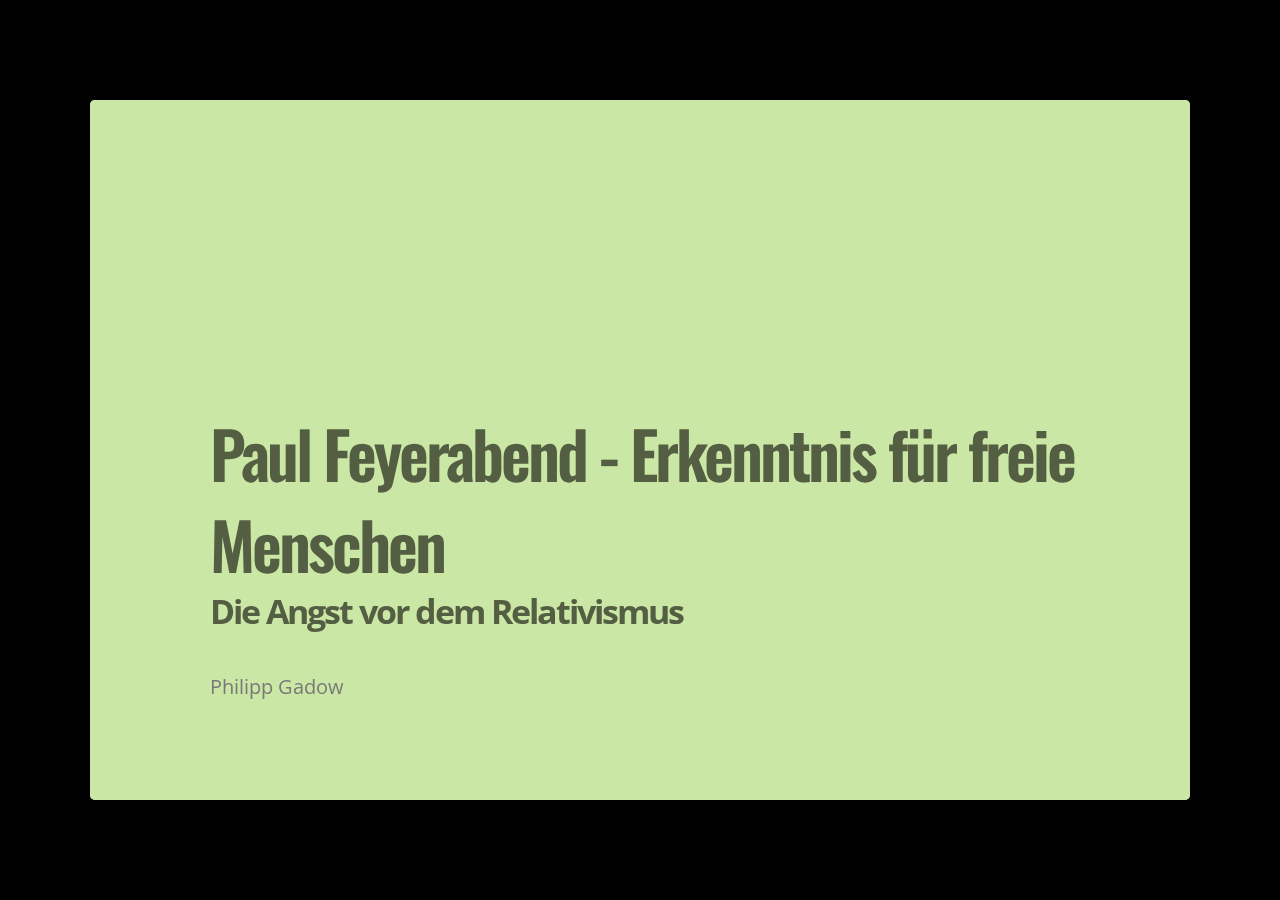
==== index.html @ 7564ed0b "publishing deck" ====
<!DOCTYPE html>
<html>
<head>
  <title>Paul Feyerabend - Erkenntnis für freie Menschen</title>
  <meta charset="utf-8">
  <meta name="description" content="Paul Feyerabend - Erkenntnis für freie Menschen">
  <meta name="author" content="Philipp Gadow">
  <meta name="generator" content="slidify" />
  <meta name="apple-mobile-web-app-capable" content="yes">
  <meta http-equiv="X-UA-Compatible" content="chrome=1">
  <link rel="stylesheet" href="libraries/frameworks/io2012/css/default.css" media="all" >
  <link rel="stylesheet" href="libraries/frameworks/io2012/css/phone.css" 
    media="only screen and (max-device-width: 480px)" >
  <link rel="stylesheet" href="libraries/frameworks/io2012/css/slidify.css" >
  <link rel="stylesheet" href="libraries/highlighters/highlight.js/css/tomorrow.css" />
  <base target="_blank"> <!-- This amazingness opens all links in a new tab. -->  <link rel=stylesheet href="./assets/css/ribbons.css"></link>

  
  <!-- Grab CDN jQuery, fall back to local if offline -->
  <script src="http://ajax.aspnetcdn.com/ajax/jQuery/jquery-1.7.min.js"></script>
  <script>window.jQuery || document.write('<script src="libraries/widgets/quiz/js/jquery.js"><\/script>')</script> 
  <script data-main="libraries/frameworks/io2012/js/slides" 
    src="libraries/frameworks/io2012/js/require-1.0.8.min.js">
  </script>
  
  

</head>
<body style="opacity: 0">
  <slides class="layout-widescreen">
    
    <!-- LOGO SLIDE -->
        <slide class="title-slide segue nobackground">
  <hgroup class="auto-fadein">
    <h1>Paul Feyerabend - Erkenntnis für freie Menschen</h1>
    <h2>Die Angst vor dem Relativismus</h2>
    <p>Philipp Gadow<br/></p>
  </hgroup>
  <article></article>  
</slide>
    

    <!-- SLIDES -->
    <slide class="" id="slide-1" style="background:;">
  <hgroup>
    <h2>Read-And-Delete</h2>
  </hgroup>
  <article data-timings="">
    <ol>
<li>Edit YAML front matter</li>
<li>Write using R Markdown</li>
<li>Use an empty line followed by three dashes to separate slides!</li>
</ol>

  </article>
  <!-- Presenter Notes -->
</slide>

<slide class="class" id="id" style="background:;">
  <hgroup>
    <h2>Slide 2</h2>
  </hgroup>
  <article data-timings="">
    
  </article>
  <!-- Presenter Notes -->
</slide>

    <slide class="backdrop"></slide>
  </slides>
  <div class="pagination pagination-small" id='io2012-ptoc' style="display:none;">
    <ul>
      <li>
      <a href="#" target="_self" rel='tooltip' 
        data-slide=1 title='Read-And-Delete'>
         1
      </a>
    </li>
    <li>
      <a href="#" target="_self" rel='tooltip' 
        data-slide=2 title='Slide 2'>
         2
      </a>
    </li>
  </ul>
  </div>  <!--[if IE]>
    <script 
      src="http://ajax.googleapis.com/ajax/libs/chrome-frame/1/CFInstall.min.js">  
    </script>
    <script>CFInstall.check({mode: 'overlay'});</script>
  <![endif]-->
</body>
  <!-- Load Javascripts for Widgets -->
  
  <!-- LOAD HIGHLIGHTER JS FILES -->
  <script src="libraries/highlighters/highlight.js/highlight.pack.js"></script>
  <script>hljs.initHighlightingOnLoad();</script>
  <!-- DONE LOADING HIGHLIGHTER JS FILES -->
   
  </html>
---- libraries/frameworks/io2012/css/default.css ----
@charset "UTF-8";

/* line 17, ../../../../../../Library/Ruby/Gems/1.8/gems/compass-0.12.1/frameworks/compass/stylesheets/compass/reset/_utilities.scss */
html, body, div, span, applet, object, iframe,
h1, h2, h3, h4, h5, h6, p, blockquote, pre,
a, abbr, acronym, address, big, cite, code,
del, dfn, em, img, ins, kbd, q, s, samp,
small, strike, strong, sub, sup, tt, var,
b, u, i, center,
dl, dt, dd, ol, ul, li,
fieldset, form, label, legend,
table, caption, tbody, tfoot, thead, tr, th, td,
article, aside, canvas, details, embed,
figure, figcaption, footer, header, hgroup,
menu, nav, output, ruby, section, summary,
time, mark, audio, video {
  margin: 0;
  padding: 0;
  border: 0;
  font-size: 100%;
  font: inherit;
  vertical-align: baseline;
}

/* line 20, ../../../../../../Library/Ruby/Gems/1.8/gems/compass-0.12.1/frameworks/compass/stylesheets/compass/reset/_utilities.scss */
body {
  line-height: 1;
}

/* line 22, ../../../../../../Library/Ruby/Gems/1.8/gems/compass-0.12.1/frameworks/compass/stylesheets/compass/reset/_utilities.scss */

ol, ul {
  list-style: none;
}


/* line 24, ../../../../../../Library/Ruby/Gems/1.8/gems/compass-0.12.1/frameworks/compass/stylesheets/compass/reset/_utilities.scss */
table {
  border-collapse: collapse;
  border-spacing: 0;
}

/* line 26, ../../../../../../Library/Ruby/Gems/1.8/gems/compass-0.12.1/frameworks/compass/stylesheets/compass/reset/_utilities.scss */
caption, th, td {
  text-align: left;
  font-weight: normal;
  vertical-align: middle;
}

/* line 28, ../../../../../../Library/Ruby/Gems/1.8/gems/compass-0.12.1/frameworks/compass/stylesheets/compass/reset/_utilities.scss */
q, blockquote {
  quotes: none;
}
/* line 101, ../../../../../../Library/Ruby/Gems/1.8/gems/compass-0.12.1/frameworks/compass/stylesheets/compass/reset/_utilities.scss */
q:before, q:after, blockquote:before, blockquote:after {
  content: "";
  content: none;
}

/* line 30, ../../../../../../Library/Ruby/Gems/1.8/gems/compass-0.12.1/frameworks/compass/stylesheets/compass/reset/_utilities.scss */
a img {
  border: none;
}

/* line 114, ../../../../../../Library/Ruby/Gems/1.8/gems/compass-0.12.1/frameworks/compass/stylesheets/compass/reset/_utilities.scss */
article, aside, details, figcaption, figure, footer, header, hgroup, menu, nav, section, summary {
  display: block;
}

/**
 * Base SlideDeck Styles
 */
/* line 48, ../scss/_base.scss */
html {
  height: 100%;
  overflow: hidden;
}

/* line 53, ../scss/_base.scss */
body {
  margin: 0;
  padding: 0;
  opacity: 0;
  height: 100%;
  min-height: 740px;
  width: 100%;
  overflow: hidden;
  color: #fff;
  -webkit-font-smoothing: antialiased;
  -moz-font-smoothing: antialiased;
  -ms-font-smoothing: antialiased;
  -o-font-smoothing: antialiased;
  -webkit-transition: opacity 800ms ease-in 100ms;
  -moz-transition: opacity 800ms ease-in 100ms;
  -ms-transition: opacity 800ms ease-in 100ms;
  -o-transition: opacity 800ms ease-in 100ms;
  transition: opacity 800ms ease-in 100ms;
}
/* line 69, ../scss/_base.scss */
body.loaded {
  opacity: 1 !important;
}

/* line 74, ../scss/_base.scss */
input, button {
  vertical-align: middle;
}

/* line 78, ../scss/_base.scss */
slides > slide[hidden] {
  display: none !important;
}

/* line 82, ../scss/_base.scss */
slides {
  width: 100%;
  height: 100%;
  position: absolute;
  left: 0;
  top: 0;
  -webkit-transform: translate3d(0, 0, 0);
  -moz-transform: translate3d(0, 0, 0);
  -ms-transform: translate3d(0, 0, 0);
  -o-transform: translate3d(0, 0, 0);
  transform: translate3d(0, 0, 0);
  -webkit-perspective: 1000;
  perspective: 1000;
  -webkit-transform-style: preserve-3d;
  transform-style: preserve-3d;
  -webkit-transition: opacity 800ms ease-in 100ms;
  -moz-transition: opacity 800ms ease-in 100ms;
  -ms-transition: opacity 800ms ease-in 100ms;
  -o-transition: opacity 800ms ease-in 100ms;
  transition: opacity 800ms ease-in 100ms;
}

/* line 94, ../scss/_base.scss */
slides > slide {
  display: block;
  position: absolute;
  overflow: hidden;
  left: 50%;
  top: 50%;
  -webkit-box-sizing: border-box;
  -moz-box-sizing: border-box;
  box-sizing: border-box;
}

/* Slide styles */
/*article.fill iframe {
  position: absolute;
  left: 0;
  top: 0;
  width: 100%;
  height: 100%;

  border: 0;
  margin: 0;

  @include border-radius(10px);

  z-index: -1;
}

slide.fill {
  background-repeat: no-repeat;
  @include background-size(cover);
}

slide.fill img {
  position: absolute;
  left: 0;
  top: 0;
  min-width: 100%;
  min-height: 100%;

  z-index: -1;
}
*/
/**
 * Theme Styles
 */
/* line 58, ../scss/default.scss */
::selection {
  color: white;
  background-color: #ffd14d;
  text-shadow: none;
}

/* line 64, ../scss/default.scss */
::-webkit-scrollbar {
  height: 16px;
  overflow: visible;
  width: 16px;
}

/* line 69, ../scss/default.scss */
::-webkit-scrollbar-thumb {
  background-color: rgba(0, 0, 0, 0.1);
  background-clip: padding-box;
  border: solid transparent;
  min-height: 28px;
  padding: 100px 0 0;
  -webkit-box-shadow: inset 1px 1px 0 rgba(0, 0, 0, 0.1), inset 0 -1px 0 rgba(0, 0, 0, 0.07);
  -moz-box-shadow: inset 1px 1px 0 rgba(0, 0, 0, 0.1), inset 0 -1px 0 rgba(0, 0, 0, 0.07);
  box-shadow: inset 1px 1px 0 rgba(0, 0, 0, 0.1), inset 0 -1px 0 rgba(0, 0, 0, 0.07);
  border-width: 1px 1px 1px 6px;
}

/* line 78, ../scss/default.scss */
::-webkit-scrollbar-thumb:hover {
  background-color: rgba(0, 0, 0, 0.5);
}

/* line 81, ../scss/default.scss */
::-webkit-scrollbar-button {
  height: 0;
  width: 0;
}

/* line 85, ../scss/default.scss */
::-webkit-scrollbar-track {
  background-clip: padding-box;
  border: solid transparent;
  border-width: 0 0 0 4px;
}

/* line 90, ../scss/default.scss */
::-webkit-scrollbar-corner {
  background: transparent;
}

/* line 94, ../scss/default.scss */
body {
  background: black;
}

/* line 98, ../scss/default.scss */
slides > slide {
  display: none;
  font-family: 'Open Sans', Arial, sans-serif;
  font-size: 26px;
  color: #797979;
  width: 900px;
  height: 700px;
  margin-left: -450px;
  margin-top: -350px;
  padding: 40px 60px;
  -webkit-border-radius: 5px;
  -moz-border-radius: 5px;
  -ms-border-radius: 5px;
  -o-border-radius: 5px;
  border-radius: 5px;
  -webkit-transition: all 0.6s ease-in-out;
  -moz-transition: all 0.6s ease-in-out;
  -ms-transition: all 0.6s ease-in-out;
  -o-transition: all 0.6s ease-in-out;
  transition: all 0.6s ease-in-out;
}
/* line 119, ../scss/default.scss */
slides > slide.far-past {
  display: none;
}
/* line 126, ../scss/default.scss */
slides > slide.past {
  display: block;
  opacity: 0;
}
/* line 133, ../scss/default.scss */
slides > slide.current {
  display: block;
  opacity: 1;
}
/* line 139, ../scss/default.scss */
slides > slide.current .auto-fadein {
  opacity: 1;
}
/* line 143, ../scss/default.scss */
slides > slide.current .gdbar {
  -webkit-background-size: 100% 100%;
  -moz-background-size: 100% 100%;
  -o-background-size: 100% 100%;
  background-size: 100% 100%;
}
/* line 148, ../scss/default.scss */
slides > slide.next {
  display: block;
  opacity: 0;
  pointer-events: none;
}
/* line 156, ../scss/default.scss */
slides > slide.far-next {
  display: none;
}
/* line 163, ../scss/default.scss */
slides > slide.dark {
  background: #515151 !important;
}
/* line 171, ../scss/default.scss */
slides > slide:not(.nobackground):before {
  font-size: 12pt;
  content: attr(data-hashtag);
  position: absolute;
  bottom: 20px;
  left: 60px;
  /* background: url("../images/google_developers_icon_128.png") no-repeat 0 50%; */
  -webkit-background-size: 30px 30px;
  -moz-background-size: 30px 30px;
  -o-background-size: 30px 30px;
  background-size: 30px 30px;
  padding-left: 40px;
  height: 30px;
  line-height: 1.9;
}


/* line 183, ../scss/default.scss */
slides > slide:not(.nobackground):after {
  font-size: 12pt;
  content: attr(data-slide-num) "/" attr(data-total-slides);
  position: absolute;
  bottom: 20px;
  right: 60px;
  line-height: 1.9;
}
/* line 194, ../scss/default.scss */
slides > slide.title-slide:after {
  content: '';
  /* background: url(../images/io2012_logo.png) no-repeat 100% 50%; */
  -webkit-background-size: contain;
  -moz-background-size: contain;
  -o-background-size: contain;
  background-size: contain;
  position: absolute;
  bottom: 40px;
  right: 40px;
  width: 100%;
  height: 60px;
}
/* line 206, ../scss/default.scss */
slides > slide.backdrop {
  z-index: -10;
  display: block !important;
  background: -webkit-gradient(linear, 50% 0%, 50% 100%, color-stop(0%, #ffffff), color-stop(85%, #ffffff), color-stop(100%, #e6e6e6));
  background: -webkit-linear-gradient(#ffffff, #ffffff 85%, #e6e6e6);
  background: -moz-linear-gradient(#ffffff, #ffffff 85%, #e6e6e6);
  background: -o-linear-gradient(#ffffff, #ffffff 85%, #e6e6e6);
  background: -ms-linear-gradient(#ffffff, #ffffff 85%, #e6e6e6);
  background: linear-gradient(#ffffff, #ffffff 85%, #e6e6e6);
  background-color: white;
}
/* line 211, ../scss/default.scss */
slides > slide.backdrop:after, slides > slide.backdrop:before {
  display: none;
}
/* line 216, ../scss/default.scss */
slides > slide > hgroup + article {
  margin-top: 45px;
}
/* line 220, ../scss/default.scss */
slides > slide > hgroup + article.flexbox.vcenter, slides > slide > hgroup + article.flexbox.vleft, slides > slide > hgroup + article.flexbox.vright {
  height: 80%;
}
/* line 225, ../scss/default.scss */
slides > slide > hgroup + article p {
  margin-bottom: 1em;
}
/* line 230, ../scss/default.scss */
slides > slide > article:only-child {
  height: 100%;
}
/* line 233, ../scss/default.scss */
slides > slide > article:only-child > iframe {
  height: 98%;
}

/* line 239, ../scss/default.scss */
slides.layout-faux-widescreen > slide {
  padding: 40px 160px;
}

/* line 248, ../scss/default.scss */
slides.layout-widescreen > slide,
slides.layout-faux-widescreen > slide {
  margin-left: -550px;
  width: 1100px;
}
/* line 253, ../scss/default.scss */
slides.layout-widescreen > slide.far-past,
slides.layout-faux-widescreen > slide.far-past {
  display: block;
  display: none;
  -webkit-transform: translate(-2260px);
  -moz-transform: translate(-2260px);
  -ms-transform: translate(-2260px);
  -o-transform: translate(-2260px);
  transform: translate(-2260px);
  -webkit-transform: translate3d(-2260px, 0, 0);
  -moz-transform: translate3d(-2260px, 0, 0);
  -ms-transform: translate3d(-2260px, 0, 0);
  -o-transform: translate3d(-2260px, 0, 0);
  transform: translate3d(-2260px, 0, 0);
}
/* line 260, ../scss/default.scss */
slides.layout-widescreen > slide.past,
slides.layout-faux-widescreen > slide.past {
  display: block;
  opacity: 0;
}
/* line 267, ../scss/default.scss */
slides.layout-widescreen > slide.current,
slides.layout-faux-widescreen > slide.current {
  display: block;
  opacity: 1;
}
/* line 274, ../scss/default.scss */
slides.layout-widescreen > slide.next,
slides.layout-faux-widescreen > slide.next {
  display: block;
  opacity: 0;
  pointer-events: none;
}
/* line 282, ../scss/default.scss */
slides.layout-widescreen > slide.far-next,
slides.layout-faux-widescreen > slide.far-next {
  display: block;
  display: none;
  -webkit-transform: translate(2260px);
  -moz-transform: translate(2260px);
  -ms-transform: translate(2260px);
  -o-transform: translate(2260px);
  transform: translate(2260px);
  -webkit-transform: translate3d(2260px, 0, 0);
  -moz-transform: translate3d(2260px, 0, 0);
  -ms-transform: translate3d(2260px, 0, 0);
  -o-transform: translate3d(2260px, 0, 0);
  transform: translate3d(2260px, 0, 0);
}
/* line 289, ../scss/default.scss */
slides.layout-widescreen #prev-slide-area,
slides.layout-faux-widescreen #prev-slide-area {
  margin-left: -650px;
}
/* line 293, ../scss/default.scss */
slides.layout-widescreen #next-slide-area,
slides.layout-faux-widescreen #next-slide-area {
  margin-left: 550px;
}

/* line 298, ../scss/default.scss */
b {
  font-weight: 600;
}

/* line 302, ../scss/default.scss */
a {
  color: #2a7cdf;
  text-decoration: none;
  border-bottom: 1px solid rgba(42, 124, 223, 0.5);
}
/* line 307, ../scss/default.scss */
a:hover {
  color: black !important;
}

/* line 312, ../scss/default.scss */
h1, h2, h3 {
  font-weight: 600;
}

/* line 316, ../scss/default.scss */
h2 {
  font-size: 45px;
  line-height: 45px;
  letter-spacing: -2px;
  color: #515151;
}

/* line 323, ../scss/default.scss */
h3 {
  font-size: 30px;
  letter-spacing: -1px;
  line-height: 2;
  font-weight: inherit;
  color: #797979;
}

/* line 331, ../scss/default.scss */
ul {
  margin-left: 1.2em;
  margin-bottom: 1em;
  position: relative;
}
/* line 336, ../scss/default.scss */
ul li {
  margin-bottom: 0.5em;
}
/* line 339, ../scss/default.scss */
ul li ul {
  margin-left: 2em;
  margin-bottom: 0;
}
/* line 343, ../scss/default.scss */
ul li ul li:before {
  content: '-';
  font-weight: 600;
}
/* line 350, ../scss/default.scss */
ul > li:before {
  content: '\00B7';
  margin-left: -1em;
  position: absolute;
  font-weight: 600;
}
/* line 357, ../scss/default.scss */
ul ul {
  margin-top: .5em;
}

/* line 364, ../scss/default.scss */
.highlight-code slide.current pre > * {
  opacity: 0.25;
  -webkit-transition: opacity 0.5s ease-in;
  -moz-transition: opacity 0.5s ease-in;
  -ms-transition: opacity 0.5s ease-in;
  -o-transition: opacity 0.5s ease-in;
  transition: opacity 0.5s ease-in;
}
/* line 368, ../scss/default.scss */
.highlight-code slide.current b {
  opacity: 1;
}

/* line 373, ../scss/default.scss */
pre {
  font-family: 'Inconsolata', 'Courier New', monospace;
  font-size: 20px;
  line-height: 28px;
  padding: 10px 0 10px 60px;
  letter-spacing: -1px;
  margin-bottom: 0px;
  width: 106%;
  left: -60px;
  position: relative;
  -webkit-box-sizing: border-box;
  -moz-box-sizing: border-box;
  box-sizing: border-box;
  /*overflow: hidden;*/
}
/* line 387, ../scss/default.scss */
pre[data-lang]:after {
  content: attr(data-lang);
  background-color: #a9a9a9;
  right: 0;
  top: 0;
  position: absolute;
  font-size: 16pt;
  color: white;
  padding: 2px 25px;
  text-transform: uppercase;
}

/* line 400, ../scss/default.scss */
pre[data-lang="go"] {
  color: #333;
}

/* line 404, ../scss/default.scss */
code {
  font-size: 95%;
  font-family: 'Inconsolata', 'Courier New', monospace;
  color: black;
}

/* line 410, ../scss/default.scss */
iframe {
  width: 100%;
  height: 530px;
  background: white;
  border: 1px solid #e6e6e6;
  -webkit-box-sizing: border-box;
  -moz-box-sizing: border-box;
  box-sizing: border-box;
}

/* line 418, ../scss/default.scss */
dt {
  font-weight: bold;
}

/* line 422, ../scss/default.scss */
button {
  display: inline-block;
  background: -webkit-gradient(linear, 50% 0%, 50% 100%, color-stop(40%, #f9f9f9), color-stop(70%, #e3e3e3));
  background: -webkit-linear-gradient(#f9f9f9 40%, #e3e3e3 70%);
  background: -moz-linear-gradient(#f9f9f9 40%, #e3e3e3 70%);
  background: -o-linear-gradient(#f9f9f9 40%, #e3e3e3 70%);
  background: -ms-linear-gradient(#f9f9f9 40%, #e3e3e3 70%);
  background: linear-gradient(#f9f9f9 40%, #e3e3e3 70%);
  border: 1px solid #a9a9a9;
  -webkit-border-radius: 3px;
  -moz-border-radius: 3px;
  -ms-border-radius: 3px;
  -o-border-radius: 3px;
  border-radius: 3px;
  padding: 5px 8px;
  outline: none;
  white-space: nowrap;
  -webkit-user-select: none;
  -moz-user-select: none;
  user-select: none;
  cursor: pointer;
  text-shadow: 1px 1px white;
  font-size: 10pt;
}

/* line 436, ../scss/default.scss */
button:not(:disabled):hover {
  border-color: #515151;
}

/* line 440, ../scss/default.scss */
button:not(:disabled):active {
  background: -webkit-gradient(linear, 50% 0%, 50% 100%, color-stop(40%, #e3e3e3), color-stop(70%, #f9f9f9));
  background: -webkit-linear-gradient(#e3e3e3 40%, #f9f9f9 70%);
  background: -moz-linear-gradient(#e3e3e3 40%, #f9f9f9 70%);
  background: -o-linear-gradient(#e3e3e3 40%, #f9f9f9 70%);
  background: -ms-linear-gradient(#e3e3e3 40%, #f9f9f9 70%);
  background: linear-gradient(#e3e3e3 40%, #f9f9f9 70%);
}

/* line 444, ../scss/default.scss */
:disabled {
  color: #a9a9a9;
}

/* line 448, ../scss/default.scss */
.blue {
  color: #4387fd;
}

/* line 451, ../scss/default.scss */
.blue2 {
  color: #3c8ef3;
}

/* line 454, ../scss/default.scss */
.blue3 {
  color: #2a7cdf;
}

/* line 457, ../scss/default.scss */
.yellow {
  color: #ffd14d;
}

/* line 460, ../scss/default.scss */
.yellow2 {
  color: #f9cc46;
}

/* line 463, ../scss/default.scss */
.yellow3 {
  color: #f6c000;
}

/* line 466, ../scss/default.scss */
.green {
  color: #0da861;
}

/* line 469, ../scss/default.scss */
.green2 {
  color: #00a86d;
}

/* line 472, ../scss/default.scss */
.green3 {
  color: #009f5d;
}

/* line 475, ../scss/default.scss */
.red {
  color: #f44a3f;
}

/* line 478, ../scss/default.scss */
.red2 {
  color: #e0543e;
}

/* line 481, ../scss/default.scss */
.red3 {
  color: #d94d3a;
}

/* line 484, ../scss/default.scss */
.gray {
  color: #e6e6e6;
}

/* line 487, ../scss/default.scss */
.gray2 {
  color: #a9a9a9;
}

/* line 490, ../scss/default.scss */
.gray3 {
  color: #797979;
}

/* line 493, ../scss/default.scss */
.gray4 {
  color: #515151;
}

/* line 497, ../scss/default.scss */
.white {
  color: white !important;
}

/* line 500, ../scss/default.scss */
.black {
  color: black !important;
}

/* line 504, ../scss/default.scss */
.columns-2 {
  -webkit-column-count: 2;
  -moz-column-count: 2;
  -o-column-count: 2;
  column-count: 2;
}

/* line 508, ../scss/default.scss */
table {
  width: 100%;
  border-collapse: -moz-initial;
  border-collapse: initial;
  border-spacing: 2px;
  border-bottom: 1px solid #797979;
}
/* line 515, ../scss/default.scss */
table tr > td:first-child, table th {
  font-weight: 600;
  color: #515151;
}
/* line 520, ../scss/default.scss */
table tr:nth-child(odd) {
  background-color: #e6e6e6;
}
/* line 524, ../scss/default.scss */
table th {
  color: white;
  font-size: 18px;
  background: -webkit-gradient(linear, 50% 0%, 50% 100%, color-stop(40%, #4387fd), color-stop(80%, #2a7cdf)) no-repeat;
  background: -webkit-linear-gradient(top, #4387fd 40%, #2a7cdf 80%) no-repeat;
  background: -moz-linear-gradient(top, #4387fd 40%, #2a7cdf 80%) no-repeat;
  background: -o-linear-gradient(top, #4387fd 40%, #2a7cdf 80%) no-repeat;
  background: -ms-linear-gradient(top, #4387fd 40%, #2a7cdf 80%) no-repeat;
  background: linear-gradient(top, #4387fd 40%, #2a7cdf 80%) no-repeat;
}
/* line 530, ../scss/default.scss */
table td, table th {
  font-size: 18px;
  padding: 1em 0.5em;
}
/* line 535, ../scss/default.scss */
table td.highlight {
  color: #515151;
  background: -webkit-gradient(linear, 50% 0%, 50% 100%, color-stop(40%, #ffd14d), color-stop(80%, #f6c000)) no-repeat;
  background: -webkit-linear-gradient(top, #ffd14d 40%, #f6c000 80%) no-repeat;
  background: -moz-linear-gradient(top, #ffd14d 40%, #f6c000 80%) no-repeat;
  background: -o-linear-gradient(top, #ffd14d 40%, #f6c000 80%) no-repeat;
  background: -ms-linear-gradient(top, #ffd14d 40%, #f6c000 80%) no-repeat;
  background: linear-gradient(top, #ffd14d 40%, #f6c000 80%) no-repeat;
}
/* line 540, ../scss/default.scss */
table.rows {
  border-bottom: none;
  border-right: 1px solid #797979;
}

/* line 546, ../scss/default.scss */
q {
  font-size: 45px;
  line-height: 72px;
}
/* line 550, ../scss/default.scss */
q:before {
  content: '“';
  position: absolute;
  margin-left: -0.5em;
}
/* line 555, ../scss/default.scss */
q:after {
  content: '”';
  position: absolute;
  margin-left: 0.1em;
}

/* line 562, ../scss/default.scss */
slide.fill {
  background-repeat: no-repeat;
  -webkit-border-radius: 5px;
  -moz-border-radius: 5px;
  -ms-border-radius: 5px;
  -o-border-radius: 5px;
  border-radius: 5px;
  -webkit-background-size: cover;
  -moz-background-size: cover;
  -o-background-size: cover;
  background-size: cover;
}

/* Size variants */
/* line 571, ../scss/default.scss */
article.smaller p, article.smaller ul {
  font-size: 20px;
  line-height: 24px;
  letter-spacing: 0;
}
/* line 577, ../scss/default.scss */
article.smaller table td, article.smaller table th {
  font-size: 14px;
}
/* line 581, ../scss/default.scss */
article.smaller pre {
  font-size: 15px;
  line-height: 20px;
  letter-spacing: 0;
}
/* line 586, ../scss/default.scss */
article.smaller q {
  font-size: 40px;
  line-height: 48px;
}
/* line 590, ../scss/default.scss */
article.smaller q:before, article.smaller q:after {
  font-size: 60px;
}

/* Builds */
/* line 599, ../scss/default.scss */
.build > * {
  -webkit-transition: opacity 0.5s ease-in-out 0.2s;
  -moz-transition: opacity 0.5s ease-in-out 0.2s;
  -ms-transition: opacity 0.5s ease-in-out 0.2s;
  -o-transition: opacity 0.5s ease-in-out 0.2s;
  transition: opacity 0.5s ease-in-out 0.2s;
}
/* line 603, ../scss/default.scss */
.build .to-build {
  opacity: 0;
}
/* line 607, ../scss/default.scss */
.build .build-fade {
  opacity: 0.3;
}
/* line 610, ../scss/default.scss */
.build .build-fade:hover {
  opacity: 1.0;
}

/* line 617, ../scss/default.scss */
.popup .next .build .to-build {
  opacity: 1;
}
/* line 621, ../scss/default.scss */
.popup .next .build .build-fade {
  opacity: 1;
}

/* Pretty print */
/* line 629, ../scss/default.scss */
.prettyprint .str,
.prettyprint .atv {
  /* a markup attribute value */
  color: #009f5d;
}

/* line 633, ../scss/default.scss */
.prettyprint .kwd,
.prettyprint .tag {
  /* a markup tag name */
  color: #0066cc;
}

/* line 636, ../scss/default.scss */
.prettyprint .com {
  /* a comment */
  color: #797979;
  font-style: italic;
}

/* line 640, ../scss/default.scss */
.prettyprint .lit {
  /* a literal value */
  color: #7f0000;
}

/* line 645, ../scss/default.scss */
.prettyprint .pun,
.prettyprint .opn,
.prettyprint .clo {
  color: #515151;
}

/* line 651, ../scss/default.scss */
.prettyprint .typ,
.prettyprint .atn,
.prettyprint .dec,
.prettyprint .var {
  /* a declaration; a variable name */
  color: #d94d3a;
}

/* line 654, ../scss/default.scss */
.prettyprint .pln {
  color: #515151;
}

/* line 658, ../scss/default.scss */
.note {
  position: absolute;
  z-index: 100;
  width: 100%;
  height: 100%;
  top: 0;
  left: 0;
  padding: 1em;
  background: rgba(0, 0, 0, 0.3);
  opacity: 0;
  pointer-events: none;
  display: -webkit-box !important;
  display: -moz-box !important;
  display: -ms-box !important;
  display: -o-box !important;
  display: box !important;
  -webkit-box-orient: vertical;
  -moz-box-orient: vertical;
  -ms-box-orient: vertical;
  box-orient: vertical;
  -webkit-box-align: center;
  -moz-box-align: center;
  -ms-box-align: center;
  box-align: center;
  -webkit-box-pack: center;
  -moz-box-pack: center;
  -ms-box-pack: center;
  box-pack: center;
  -webkit-border-radius: 5px;
  -moz-border-radius: 5px;
  -ms-border-radius: 5px;
  -o-border-radius: 5px;
  border-radius: 5px;
  -webkit-box-sizing: border-box;
  -moz-box-sizing: border-box;
  box-sizing: border-box;
  -webkit-transform: translateY(350px);
  -moz-transform: translateY(350px);
  -ms-transform: translateY(350px);
  -o-transform: translateY(350px);
  transform: translateY(350px);
  -webkit-transition: all 0.4s ease-in-out;
  -moz-transition: all 0.4s ease-in-out;
  -ms-transition: all 0.4s ease-in-out;
  -o-transition: all 0.4s ease-in-out;
  transition: all 0.4s ease-in-out;
}
/* line 676, ../scss/default.scss */
.note > section {
  background: #fff;
  -webkit-border-radius: 5px;
  -moz-border-radius: 5px;
  -ms-border-radius: 5px;
  -o-border-radius: 5px;
  border-radius: 5px;
  -webkit-box-shadow: 0 0 10px #797979;
  -moz-box-shadow: 0 0 10px #797979;
  box-shadow: 0 0 10px #797979;
  width: 60%;
  padding: 2em;
}

/* line 693, ../scss/default.scss */
.with-notes.popup slides.layout-widescreen slide.next,
.with-notes.popup slides.layout-faux-widescreen slide.next {
  -webkit-transform: translate3d(690px, 80px, 0) scale(0.35);
  -moz-transform: translate3d(690px, 80px, 0) scale(0.35);
  -ms-transform: translate3d(690px, 80px, 0) scale(0.35);
  -o-transform: translate3d(690px, 80px, 0) scale(0.35);
  transform: translate3d(690px, 80px, 0) scale(0.35);
}
/* line 696, ../scss/default.scss */
.with-notes.popup slides.layout-widescreen slide .note,
.with-notes.popup slides.layout-faux-widescreen slide .note {
  -webkit-transform: translate3d(300px, 800px, 0) scale(1.5);
  -moz-transform: translate3d(300px, 800px, 0) scale(1.5);
  -ms-transform: translate3d(300px, 800px, 0) scale(1.5);
  -o-transform: translate3d(300px, 800px, 0) scale(1.5);
  transform: translate3d(300px, 800px, 0) scale(1.5);
}
/* line 702, ../scss/default.scss */
.with-notes.popup slide {
  overflow: visible;
  background: white;
  -webkit-transition: none;
  -moz-transition: none;
  -ms-transition: none;
  -o-transition: none;
  transition: none;
  pointer-events: none;
  -webkit-transform-origin: 0 0;
  -moz-transform-origin: 0 0;
  -ms-transform-origin: 0 0;
  -o-transform-origin: 0 0;
  transform-origin: 0 0;
}
/* line 709, ../scss/default.scss */
.with-notes.popup slide:not(.backdrop) {
  -webkit-transform: scale(0.6) translate3d(0.5em, 0.5em, 0);
  -moz-transform: scale(0.6) translate3d(0.5em, 0.5em, 0);
  -ms-transform: scale(0.6) translate3d(0.5em, 0.5em, 0);
  -o-transform: scale(0.6) translate3d(0.5em, 0.5em, 0);
  transform: scale(0.6) translate3d(0.5em, 0.5em, 0);
  -webkit-box-shadow: 0 0 10px #797979;
  -moz-box-shadow: 0 0 10px #797979;
  box-shadow: 0 0 10px #797979;
}
/* line 714, ../scss/default.scss */
.with-notes.popup slide.backdrop {
  background-image: -webkit-gradient(radial, 50% 50%, 0, 50% 50%, 600, color-stop(0%, #b1dfff), color-stop(100%, #4387fd));
  background-image: -webkit-radial-gradient(50% 50%, #b1dfff 0%, #4387fd 600px);
  background-image: -moz-radial-gradient(50% 50%, #b1dfff 0%, #4387fd 600px);
  background-image: -o-radial-gradient(50% 50%, #b1dfff 0%, #4387fd 600px);
  background-image: -ms-radial-gradient(50% 50%, #b1dfff 0%, #4387fd 600px);
  background-image: radial-gradient(50% 50%, #b1dfff 0%, #4387fd 600px);
}
/* line 720, ../scss/default.scss */
.with-notes.popup slide.next {
  -webkit-transform: translate3d(570px, 80px, 0) scale(0.35);
  -moz-transform: translate3d(570px, 80px, 0) scale(0.35);
  -ms-transform: translate3d(570px, 80px, 0) scale(0.35);
  -o-transform: translate3d(570px, 80px, 0) scale(0.35);
  transform: translate3d(570px, 80px, 0) scale(0.35);
  opacity: 1 !important;
}
/* line 724, ../scss/default.scss */
.with-notes.popup slide.next .note {
  display: none !important;
}
/* line 730, ../scss/default.scss */
.with-notes.popup .note {
  width: 109%;
  height: 260px;
  background: #e6e6e6;
  padding: 0;
  -webkit-box-shadow: 0 0 10px #797979;
  -moz-box-shadow: 0 0 10px #797979;
  box-shadow: 0 0 10px #797979;
  -webkit-transform: translate3d(250px, 800px, 0) scale(1.5);
  -moz-transform: translate3d(250px, 800px, 0) scale(1.5);
  -ms-transform: translate3d(250px, 800px, 0) scale(1.5);
  -o-transform: translate3d(250px, 800px, 0) scale(1.5);
  transform: translate3d(250px, 800px, 0) scale(1.5);
  -webkit-transition: opacity 400ms ease-in-out;
  -moz-transition: opacity 400ms ease-in-out;
  -ms-transition: opacity 400ms ease-in-out;
  -o-transition: opacity 400ms ease-in-out;
  transition: opacity 400ms ease-in-out;
}
/* line 741, ../scss/default.scss */
.with-notes.popup .note > section {
  background: #fff;
  -webkit-border-radius: 5px;
  -moz-border-radius: 5px;
  -ms-border-radius: 5px;
  -o-border-radius: 5px;
  border-radius: 5px;
  height: 100%;
  width: 100%;
  -webkit-box-sizing: border-box;
  -moz-box-sizing: border-box;
  box-sizing: border-box;
  -webkit-box-shadow: none;
  -moz-box-shadow: none;
  box-shadow: none;
  overflow: auto;
  padding: 1em;
}
/* line 754, ../scss/default.scss */
.with-notes .note {
  opacity: 1;
  -webkit-transform: translateY(0);
  -moz-transform: translateY(0);
  -ms-transform: translateY(0);
  -o-transform: translateY(0);
  transform: translateY(0);
  pointer-events: auto;
}

/* line 761, ../scss/default.scss */
.source {
  font-size: 14px;
  color: #a9a9a9;
  position: absolute;
  bottom: 70px;
  left: 60px;
}

/* line 769, ../scss/default.scss */
.centered {
  text-align: center;
}

/* line 773, ../scss/default.scss */
.reflect {
  -webkit-box-reflect: below 3px -webkit-linear-gradient(rgba(255, 255, 255, 0) 85%, white 150%);
  -moz-box-reflect: below 3px -moz-linear-gradient(rgba(255, 255, 255, 0) 85%, white 150%);
  -o-box-reflect: below 3px -o-linear-gradient(rgba(255, 255, 255, 0) 85%, white 150%);
  -ms-box-reflect: below 3px -ms-linear-gradient(rgba(255, 255, 255, 0) 85%, white 150%);
  box-reflect: below 3px linear-gradient(rgba(255, 255, 255, 0) 85%, #ffffff 150%);
}

/* line 781, ../scss/default.scss */
.flexbox {
  display: -webkit-box !important;
  display: -moz-box !important;
  display: -ms-box !important;
  display: -o-box !important;
  display: box !important;
}

/* line 785, ../scss/default.scss */
.flexbox.vcenter {
  -webkit-box-orient: vertical;
  -moz-box-orient: vertical;
  -ms-box-orient: vertical;
  box-orient: vertical;
  -webkit-box-align: center;
  -moz-box-align: center;
  -ms-box-align: center;
  box-align: center;
  -webkit-box-pack: center;
  -moz-box-pack: center;
  -ms-box-pack: center;
  box-pack: center;
  height: 100%;
  width: 100%;
}

/* line 791, ../scss/default.scss */
.flexbox.vleft {
  -webkit-box-orient: vertical;
  -moz-box-orient: vertical;
  -ms-box-orient: vertical;
  box-orient: vertical;
  -webkit-box-align: left;
  -moz-box-align: left;
  -ms-box-align: left;
  box-align: left;
  -webkit-box-pack: center;
  -moz-box-pack: center;
  -ms-box-pack: center;
  box-pack: center;
  height: 100%;
  width: 100%;
}

/* line 797, ../scss/default.scss */
.flexbox.vright {
  -webkit-box-orient: vertical;
  -moz-box-orient: vertical;
  -ms-box-orient: vertical;
  box-orient: vertical;
  -webkit-box-align: end;
  -moz-box-align: end;
  -ms-box-align: end;
  box-align: end;
  -webkit-box-pack: center;
  -moz-box-pack: center;
  -ms-box-pack: center;
  box-pack: center;
  height: 100%;
  width: 100%;
}

/* line 803, ../scss/default.scss */
.auto-fadein {
  -webkit-transition: opacity 0.6s ease-in 1s;
  -moz-transition: opacity 0.6s ease-in 1s;
  -ms-transition: opacity 0.6s ease-in 1s;
  -o-transition: opacity 0.6s ease-in 1s;
  transition: opacity 0.6s ease-in 1s;
  opacity: 0;
}

/* Clickable/tappable areas */
/* line 809, ../scss/default.scss */
.slide-area {
  z-index: 1000;
  position: absolute;
  left: 0;
  top: 0;
  width: 100px;
  height: 700px;
  left: 50%;
  top: 50%;
  cursor: pointer;
  margin-top: -350px;
}

/* line 826, ../scss/default.scss */
#prev-slide-area {
  margin-left: -550px;
}

/* line 831, ../scss/default.scss */
#next-slide-area {
  margin-left: 450px;
}

/* ===== SLIDE CONTENT ===== */
/* line 839, ../scss/default.scss */
.logoslide img {
  width: 383px;
  height: 92px;
}

/* line 845, ../scss/default.scss */
.segue {
  padding: 60px 120px;
}
/* line 848, ../scss/default.scss */
.segue h2 {
  color: #e6e6e6;
  font-size: 60px;
}
/* line 852, ../scss/default.scss */
.segue h3 {
  color: #e6e6e6;
  line-height: 2.8;
}
/* line 856, ../scss/default.scss */
.segue hgroup {
  position: absolute;
  bottom: 225px;
}

/* line 862, ../scss/default.scss */
.thank-you-slide {
  background: #4387fd !important;
  color: white;
}
/* line 866, ../scss/default.scss */
.thank-you-slide h2 {
  font-size: 60px;
  color: inherit;
}
/* line 871, ../scss/default.scss */
.thank-you-slide article > p {
  margin-top: 2em;
  font-size: 20pt;
}
/* line 876, ../scss/default.scss */
.thank-you-slide > p {
  position: absolute;
  bottom: 80px;
  font-size: 24pt;
  line-height: 1.3;
}

/* line 884, ../scss/default.scss */
aside.gdbar {
  height: 97px;
  width: 215px;
  position: absolute;
  left: -1px;
  top: 125px;
  -webkit-border-radius: 0 10px 10px 0;
  -moz-border-radius: 0 10px 10px 0;
  -ms-border-radius: 0 10px 10px 0;
  -o-border-radius: 0 10px 10px 0;
  border-radius: 0 10px 10px 0;
  background: -webkit-gradient(linear, 0% 50%, 100% 50%, color-stop(0%, #e6e6e6), color-stop(100%, #e6e6e6)) no-repeat;
  background: -webkit-linear-gradient(left, #e6e6e6, #e6e6e6) no-repeat;
  background: -moz-linear-gradient(left, #e6e6e6, #e6e6e6) no-repeat;
  background: -o-linear-gradient(left, #e6e6e6, #e6e6e6) no-repeat;
  background: -ms-linear-gradient(left, #e6e6e6, #e6e6e6) no-repeat;
  background: linear-gradient(left, #e6e6e6, #e6e6e6) no-repeat;
  -webkit-background-size: 0% 100%;
  -moz-background-size: 0% 100%;
  -o-background-size: 0% 100%;
  background-size: 0% 100%;
  -webkit-transition: all 0.5s ease-out 0.5s;
  -moz-transition: all 0.5s ease-out 0.5s;
  -ms-transition: all 0.5s ease-out 0.5s;
  -o-transition: all 0.5s ease-out 0.5s;
  transition: all 0.5s ease-out 0.5s;
  /* Better to transition only on background-size, but not sure how to do that with the mixin. */
}
/* line 895, ../scss/default.scss */
aside.gdbar.right {
  right: 0;
  left: -moz-initial;
  left: initial;
  top: 254px;
  /* 96 is height of gray icon bar */
  -webkit-transform: rotateZ(180deg);
  -moz-transform: rotateZ(180deg);
  -ms-transform: rotateZ(180deg);
  -o-transform: rotateZ(180deg);
  transform: rotateZ(180deg);
}
/* line 902, ../scss/default.scss */
aside.gdbar.right img {
  -webkit-transform: rotateZ(180deg);
  -moz-transform: rotateZ(180deg);
  -ms-transform: rotateZ(180deg);
  -o-transform: rotateZ(180deg);
  transform: rotateZ(180deg);
}
/* line 907, ../scss/default.scss */
aside.gdbar.bottom {
  top: -moz-initial;
  top: initial;
  bottom: 60px;
}
/* line 913, ../scss/default.scss */
aside.gdbar img {
  width: 125px;
  height: 85px;
  position: absolute;
  right: 0;
  margin: 8px 15px;
}

/* line 924, ../scss/default.scss */
.title-slide hgroup {
  bottom: 100px;
}
/* line 927, ../scss/default.scss */
.title-slide hgroup h1 {
  font-size: 65px;
  line-height: 1.4;
  letter-spacing: -3px;
  color: #515151;
}
/* line 934, ../scss/default.scss */
.title-slide hgroup h2 {
  font-size: 34px;
  color: #a9a9a9;
  font-weight: inherit;
}
/* line 940, ../scss/default.scss */
.title-slide hgroup p {
  font-size: 20px;
  color: #797979;
  line-height: 1.3;
  margin-top: 2em;
}

/* line 949, ../scss/default.scss */
.quote {
  color: #e6e6e6;
}
/* line 952, ../scss/default.scss */
.quote .author {
  font-size: 24px;
  position: absolute;
  bottom: 80px;
  line-height: 1.4;
}

/* line 961, ../scss/default.scss */
[data-config-contact] a {
  color: white;
  border-bottom: none;
}
/* line 965, ../scss/default.scss */
[data-config-contact] span {
  width: 115px;
  display: inline-block;
}

/* line 974, ../scss/default.scss */
.overview.popup .note {
  display: none !important;
}
/* line 980, ../scss/default.scss */
.overview slides slide {
  display: block;
  cursor: pointer;
  opacity: 0.5;
  pointer-events: auto !important;
  background: -webkit-gradient(linear, 50% 0%, 50% 100%, color-stop(0%, #ffffff), color-stop(85%, #ffffff), color-stop(100%, #e6e6e6));
  background: -webkit-linear-gradient(#ffffff, #ffffff 85%, #e6e6e6);
  background: -moz-linear-gradient(#ffffff, #ffffff 85%, #e6e6e6);
  background: -o-linear-gradient(#ffffff, #ffffff 85%, #e6e6e6);
  background: -ms-linear-gradient(#ffffff, #ffffff 85%, #e6e6e6);
  background: linear-gradient(#ffffff, #ffffff 85%, #e6e6e6);
  background-color: white;
}
/* line 981, ../scss/default.scss */
.overview slides slide.backdrop {
  display: none !important;
}
/* line 996, ../scss/default.scss */
.overview slides slide.far-past, .overview slides slide.past, .overview slides slide.next, .overview slides slide.far-next, .overview slides slide.far-past {
  opacity: 0.5;
  display: block;
}
/* line 1001, ../scss/default.scss */
.overview slides slide.current {
  opacity: 1;
}
/* line 1007, ../scss/default.scss */
.overview .slide-area {
  display: none;
}

@media print {
  /* line 1014, ../scss/default.scss */
  slides slide {
    display: block !important;
    position: relative;
    background: -webkit-gradient(linear, 50% 0%, 50% 100%, color-stop(0%, #ffffff), color-stop(85%, #ffffff), color-stop(100%, #e6e6e6));
    background: -webkit-linear-gradient(#ffffff, #ffffff 85%, #e6e6e6);
    background: -moz-linear-gradient(#ffffff, #ffffff 85%, #e6e6e6);
    background: -o-linear-gradient(#ffffff, #ffffff 85%, #e6e6e6);
    background: -ms-linear-gradient(#ffffff, #ffffff 85%, #e6e6e6);
    background: linear-gradient(#ffffff, #ffffff 85%, #e6e6e6);
    background-color: white;
    -webkit-transform: none !important;
    -moz-transform: none !important;
    -ms-transform: none !important;
    -o-transform: none !important;
    transform: none !important;
    width: 100%;
    height: 100%;
    page-break-after: always;
    top: auto !important;
    left: auto !important;
    margin-top: 0 !important;
    margin-left: 0 !important;
    opacity: 1 !important;
    color: #555;
  }
  /* line 1034, ../scss/default.scss */
  slides slide.far-past, slides slide.past, slides slide.next, slides slide.far-next, slides slide.far-past, slides slide.current {
    opacity: 1 !important;
    display: block !important;
  }
  /* line 1040, ../scss/default.scss */
  slides slide .build > * {
    -webkit-transition: none;
    -moz-transition: none;
    -ms-transition: none;
    -o-transition: none;
    transition: none;
  }
  /* line 1045, ../scss/default.scss */
  slides slide .build .to-build,
  slides slide .build .build-fade {
    opacity: 1;
  }
  /* line 1050, ../scss/default.scss */
  slides slide .auto-fadein {
    opacity: 1 !important;
  }
  /* line 1054, ../scss/default.scss */
  slides slide.backdrop {
    display: none !important;
  }
  /* line 1058, ../scss/default.scss */
  slides slide table.rows {
    border-right: 0;
  }
  /* line 1063, ../scss/default.scss */
  slides slide[hidden] {
    display: none !important;
  }

  /* line 1068, ../scss/default.scss */
  .slide-area {
    display: none;
  }

  /* line 1072, ../scss/default.scss */
  .reflect {
    -webkit-box-reflect: none;
    -moz-box-reflect: none;
    -o-box-reflect: none;
    -ms-box-reflect: none;
    box-reflect: none;
  }

  /* line 1080, ../scss/default.scss */
  pre, code {
    font-family: monospace !important;
  }
}
---- libraries/frameworks/io2012/css/phone.css ----
/*Smartphones (portrait and landscape) ----------- */
/*@media only screen
and (min-width : 320px)
and (max-width : 480px) {

}*/
/* Smartphones (portrait) ----------- */
/* Styles */
/* line 17, ../scss/phone.scss */
slides > slide {
  /*  width: $slide-width !important;
    height: $slide-height !important;
    margin-left: -$slide-width / 2 !important;
    margin-top: -$slide-height / 2 !important;
  */
  -webkit-transition: none !important;
  -webkit-transition: none !important;
  -moz-transition: none !important;
  -ms-transition: none !important;
  -o-transition: none !important;
  transition: none !important;
}

/* iPhone 4 ----------- */
@media only screen and (-webkit-min-device-pixel-ratio : 1.5), only screen and (min-device-pixel-ratio : 1.5) {
  /* Styles */
}
---- libraries/frameworks/io2012/css/slidify.css ----
@import url(http://fonts.googleapis.com/css?family=Open+Sans+Condensed:700|Source+Code+Pro:500|Open+Sans|Oswald);

/* Styles for Table of Contents */
#io2012-toc {
  position: absolute;
  top:0;
  left:10px;
  z-index: 999;
}
#io2012-toc a{
  border-bottom: none;
}

#io2012-toc .nav-pills > .active > a{
  background-color: darkslategray;
  color: yellow;
}
#io2012-toc li {
  margin-bottom: 0em;
}

#io2012-toc li.current {
  background-color: yellow;
}

.license {
  font-size: 14px;
  color: #a9a9a9;
  position: absolute;
  bottom: 30px;
  left: 60px;
}


/* Styles for Title Slide */
.title-slide hgroup > h1{
  font-family: 'Oswald', sans-serif;
}

.title-slide hgroup > h2{
  font-family: 'Oswald', 'Calibri', sans-serif;
}

/* Fonts and Spacing */
article p, article li, article li.build, section p, section li{
  font-family: 'Open Sans','Helvetica', 'Crimson Text', 'Garamond',  'Palatino', sans-serif;
  text-align: justify;
  font-size:22px;
  line-height: 1.5em;
  color: #444;
}

slide:not(.segue) h2{
  font-family: 'Calibri', Arial, sans-serif;
  font-size: 52px;
  font-style: normal;
  font-weight: bold;
  text-transform: normal;
  letter-spacing: -2px;
  line-height: 1.2em;
/*  color: #193441;*/
/*  color: #02574D;*/
  color: #CC2904;
}

/* Reduce Space between Title and Body */
slides > slide > hgroup + article {
  margin-top: 15px;
}

/* Remove Border, Margins and Padding from iframe */
iframe {
  border: none;
  margin: 0;
  padding: 0;
}

/* Knitr Images */
.rimage.left {
  text-align: left;
}
.rimage.right {
  text-align: right;
}
.rimage.center {
  text-align: center;
}

/* Quotes and Shout (for io2012, custom) */
article q {
  font-family: 'Crimson Text', sans-serif;
}

q {
  display: block;
  font-size: 44px;
  line-height: 56px;
  margin-left: 50px;
  margin-top: 100px;
  margin-right: 150px;
}

q::before {
  content: '“';
  position: absolute;
  display: inline-block;
  margin-left: -2.1em;
  width: 2em;
  text-align: right;
  font-size: 90px;
  color: silver;
}

q::after {
  content: '”';
  position: absolute;
  margin-left: .1em;
  font-size: 90px;
  color: silver;
}

div.author {
  text-align: right;
  font-size: 40px;
  margin-top: 20px;
  margin-right: 150px;
}

div.author::before {
  content: '—';
}

q.shout:before {
  content: '';
  position: absolute;
  margin-left: -0.5em;
}

q.shout:after {
  content: '';
  position: absolute;
  margin-left: 0.1em;
}

/* Tables */
table caption{
  margin-top: 20pt;
  font-weight: normal;
  font-family: "Trebuchet MS", Garuda, sans-serif;
}

table th {
  text-transform: capitalize;
}

/* Tables */

table {
  border: none;
  width: 100%;
  border-collapse: collapse;
  font-size: 24px;
  line-height: 32px;
  font-family: 'Trebuchet MS';
  font-weight: bolder;
  color: rgb(102, 102, 102);
}
table thead {
  border-top: 1px solid #BFBEAD;
  border-bottom: 1px solid #BFBEAD;
}
table th, table td, table caption {
  margin: 0;
  padding: 2pt 6pt;
  text-align: left;
  vertical-align: top;
}
table th {
  background: #CFCEBD;
  color: #575400;
  text-transform: uppercase;
}
table td {
  border-bottom: 1px solid #CFCEBD;
}
table tr:nth-child(2n+1) {
/*  background: #E8F2FF; */
  background: #EFEEDD;
}

/* Styling for Ordered Lists (only for io2012) */

ol {
  margin-left: 1.2em;
  margin-bottom: 1em;
  postion: relative;
}

ol li {
  margin-bottom: 0.5em;
  font-family: "Open Sans";
}

ol li ol {
  margin-left: 0.5em;
  margin-bottom: 0;
}

ol, ul {
  margin-top: .5em;
}

ol {
  list-style-type: decimal;
}

/*Github Ribbon Test*/
/* Source: https://github.com/dciccale/css3-github-ribbon */
/* Define classes for example, definition, problem etc. */
/* Choose meaningful colors for background and text */

.example {
  background-color: #121621;
  top: 1.2em;
  right: -3.2em;
  -webkit-transform: rotate(45deg);
  -moz-transform: rotate(45deg);
  transform: rotate(45deg);
  -webkit-box-shadow: 0 0 0 1px #1d212e inset,0 0 2px 1px #fff inset,0 0 1em #888;
  -moz-box-shadow: 0 0 0 1px #1d212e inset,0 0 2px 1px #fff inset,0 0 1em #888;
  box-shadow: 0 0 0 1px #1d212e inset,0 0 2px 1px #fff inset,0 0 1em #888;
  color: #FF0;
  display: block;
  padding: .6em 3.5em;
  position: absolute;
  font: bold .82em sans-serif;
  text-align: center;
  text-decoration: none;
  text-shadow: 1px -1px 8px rgba(0,0,0,0.60);
  -webkit-user-select: none;
  -moz-user-select: none;
  user-select: none;
}

.definition {
  background-color: #a00;
  top: 1.2em;
  right: -3.2em;
  -webkit-transform: rotate(45deg);
  -moz-transform: rotate(45deg);
  transform: rotate(45deg);
  -webkit-box-shadow: 0 0 0 1px #1d212e inset,0 0 2px 1px #fff inset,0 0 1em #888;
  -moz-box-shadow: 0 0 0 1px #1d212e inset,0 0 2px 1px #fff inset,0 0 1em #888;
  box-shadow: 0 0 0 1px #1d212e inset,0 0 2px 1px #fff inset,0 0 1em #888;
  color: #FFF;
  display: block;
  padding: .6em 3.5em;
  position: absolute;
  font: bold .82em sans-serif;
  text-align: center;
  text-decoration: none;
  text-shadow: 1px -1px 8px rgba(0,0,0,0.60);
  -webkit-user-select: none;
  -moz-user-select: none;
  user-select: none;
}


/* Pasted from Custom.css */
aside.gbar img {
  width: 175px;
}


div.modal-body pre{
  width: 95%;
  left: 0px;
}

.pagination {
  position: absolute;
  bottom: -5px;
  left:110px;
}

.pagination ul li:before {
  content: "";
}

body {
  font-family: "Open Sans";
  color: #444;
}

p {
  text-align: justify;
  line-height: 1.5em;
}
/* Place Video on Top Right */
/* FIXME: Move CSS to css/popcorn.css */
section.video {
  position: absolute;
  top: 0;
  right: 0;
  z-index: 1000;
}


/* Smaller code fonts in modal popup */
.modal pre code {
  font-size: 16px;
}

img.center {
  display: block;
  margin: auto auto;
}

body {
  background-color: #000;
}
.quiz-option label{
  display: inline;
  font-size: 1em;
}
slide.segue h2{
 font-family: "Open Sans Condensed";
 font-weight: 700;
}
slide:not(.segue)  h2{
 font-family: "Open Sans Condensed";
 font-weight: 700;
 color: darkslategray;
}
article p {
  font-family: "Open Sans"
}

code {
  font-size: 100%;
  font-family: "Source Code Pro", monospace;
  color: darkred;
}
pre code {
  font-weight: 500;
  -webkit-border-radius: 5px;
  border-radius: 5px;
}

#glimmer iframe {
  width: 100%;
}

.title-slide {
  background-color: #CBE7A5; /* #EDE0CF; ; #CA9F9D*/
  /* background-image:url(http://goo.gl/EpXln); */
}

.title-slide hgroup > h1{
 font-family: 'Oswald', 'Helvetica', sanserif; 
}

.title-slide hgroup > h1, 
.title-slide hgroup > h2 {
  color: #535E43 ;  /* ; #EF5150*/
}
---- libraries/highlighters/highlight.js/css/tomorrow.css ----
/* Tomorrow Theme */
	/* http://jmblog.github.com/color-themes-for-google-code-highlightjs */
	/* Original theme - https://github.com/chriskempson/tomorrow-theme */
	/* http://jmblog.github.com/color-themes-for-google-code-highlightjs */
	.tomorrow-comment, pre .comment, pre .title {
		color: #8e908c;
	}

.tomorrow-red, pre .variable, pre .attribute, pre .tag, pre .regexp, pre .ruby .constant, pre .xml .tag .title, pre .xml .pi, pre .xml .doctype, pre .html .doctype, pre .css .id, pre .css .class, pre .css .pseudo {
	color: #c82829;
}

.tomorrow-orange, pre .number, pre .preprocessor, pre .built_in, pre .literal, pre .params, pre .constant {
	color: #f5871f;
}

.tomorrow-yellow, pre .class, pre .ruby .class .title, pre .css .rules .attribute {
	color: #eab700;
}

.tomorrow-green, pre .string, pre .value, pre .inheritance, pre .header, pre .ruby .symbol, pre .xml .cdata {
	color: #718c00;
}

.tomorrow-aqua, pre .css .hexcolor {
	color: #3e999f;
}

.tomorrow-blue, pre .function, pre .python .decorator, pre .python .title, pre .ruby .function .title, pre .ruby .title .keyword, pre .perl .sub, pre .javascript .title, pre .coffeescript .title {
	color: #4271ae;
}

.tomorrow-purple, pre .keyword, pre .javascript .function {
	color: #8959a8;
}

pre code {
	display: block;
	background: white;
	color: #4d4d4c;
		font-family: Menlo, Monaco, Consolas, monospace;
	line-height: 1.5;
	border: 1px solid #ccc;
	padding: 10px;
}
---- assets/css/ribbons.css ----
/*Github Ribbon Test*/
/* Source: https://github.com/dciccale/css3-github-ribbon */
/* Define classes for example, definition, problem etc. */
/* Choose meaningful colors for background and text */

.example {
  background-color: #121621;
  top: 1.2em;
  right: -3.2em;
  -webkit-transform: rotate(45deg);
  -moz-transform: rotate(45deg);
  transform: rotate(45deg);
  -webkit-box-shadow: 0 0 0 1px #1d212e inset,0 0 2px 1px #fff inset,0 0 1em #888;
  -moz-box-shadow: 0 0 0 1px #1d212e inset,0 0 2px 1px #fff inset,0 0 1em #888;
  box-shadow: 0 0 0 1px #1d212e inset,0 0 2px 1px #fff inset,0 0 1em #888;
  color: #FF0;
  display: block;
  padding: .6em 3.5em;
  position: absolute;
  font: bold .82em sans-serif;
  text-align: center;
  text-decoration: none;
  text-shadow: 1px -1px 8px rgba(0,0,0,0.60);
  -webkit-user-select: none;
  -moz-user-select: none;
  user-select: none;
}

.definition {
  background-color: #a00;
  top: 1.2em;
  right: -3.2em;
  -webkit-transform: rotate(45deg);
  -moz-transform: rotate(45deg);
  transform: rotate(45deg);
  -webkit-box-shadow: 0 0 0 1px #1d212e inset,0 0 2px 1px #fff inset,0 0 1em #888;
  -moz-box-shadow: 0 0 0 1px #1d212e inset,0 0 2px 1px #fff inset,0 0 1em #888;
  box-shadow: 0 0 0 1px #1d212e inset,0 0 2px 1px #fff inset,0 0 1em #888;
  color: #FFF;
  display: block;
  padding: .6em 3.5em;
  position: absolute;
  font: bold .82em sans-serif;
  text-align: center;
  text-decoration: none;
  text-shadow: 1px -1px 8px rgba(0,0,0,0.60);
  -webkit-user-select: none;
  -moz-user-select: none;
  user-select: none;
}
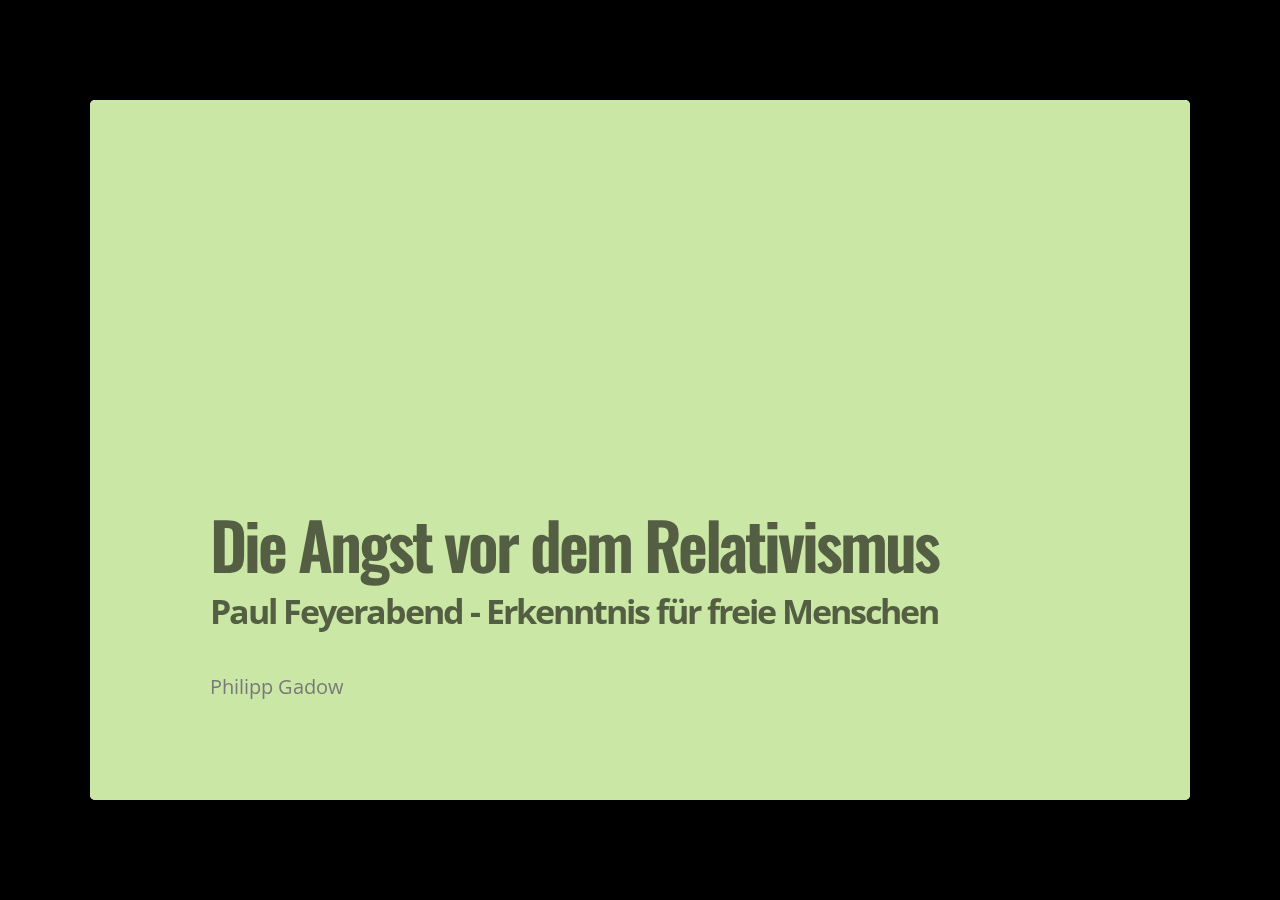
==== commit fd339cdf: "publishing deck" ====
--- a/index.html
+++ b/index.html
@@ -1,9 +1,9 @@
 <!DOCTYPE html>
 <html>
 <head>
-  <title>Paul Feyerabend - Erkenntnis für freie Menschen</title>
+  <title>Die Angst vor dem Relativismus</title>
   <meta charset="utf-8">
-  <meta name="description" content="Paul Feyerabend - Erkenntnis für freie Menschen">
+  <meta name="description" content="Die Angst vor dem Relativismus">
   <meta name="author" content="Philipp Gadow">
   <meta name="generator" content="slidify" />
   <meta name="apple-mobile-web-app-capable" content="yes">
@@ -32,8 +32,8 @@
     <!-- LOGO SLIDE -->
         <slide class="title-slide segue nobackground">
   <hgroup class="auto-fadein">
-    <h1>Paul Feyerabend - Erkenntnis für freie Menschen</h1>
-    <h2>Die Angst vor dem Relativismus</h2>
+    <h1>Die Angst vor dem Relativismus</h1>
+    <h2>Paul Feyerabend - Erkenntnis für freie Menschen</h2>
     <p>Philipp Gadow<br/></p>
   </hgroup>
   <article></article>  
@@ -43,7 +43,7 @@
     <!-- SLIDES -->
     <slide class="" id="slide-1" style="background:;">
   <hgroup>
-    <h2>Read-And-Delete</h2>
+    <h2>Gliederung</h2>
   </hgroup>
   <article data-timings="">
     <ol>
@@ -58,10 +58,25 @@
 
 <slide class="class" id="id" style="background:;">
   <hgroup>
-    <h2>Slide 2</h2>
+    <h2>Struktur der Argumentation (1)</h2>
   </hgroup>
   <article data-timings="">
-    
+    <p>These: Eine Tatsache und die Einstellung zu dieser Tatsache sind Grundlagen für die Probleme, die sich hinter der Angst vor dem Relativismus verstecken und dem Angriff auf ihn Substanz verleihen.</p>
+
+<p>Tatsache: Es gibt in der Welt verschiedene Traditionen.
+Einstellung zur Tatsache: 
+Übertriebene Einschätzung einer Tradition
+vergröberte Darstellung der Vorteile einer Tradition hin zu beherrschenden Dichotomien</p>
+
+<h2>Struktur der Argumentation (2)</h2>
+
+<p>Klassifikation von Traditionen:
+1.) opportunistische oder eklektische Traditionen: von Werten geleitet, tolerant, bereit Werte zu verändern oder zu übernehmen
+2.) dogmatische Traditionen: beharren auf ihren Werten als einziges Maß</p>
+
+<p>These: polytheistische Traditionen begünstigen den Opportunismus und Eklektizismus, monotheistische den Dogmatismus
+Beispiele:</p>
+
   </article>
   <!-- Presenter Notes -->
 </slide>
@@ -72,13 +87,13 @@
     <ul>
       <li>
       <a href="#" target="_self" rel='tooltip' 
-        data-slide=1 title='Read-And-Delete'>
+        data-slide=1 title='Gliederung'>
          1
       </a>
     </li>
     <li>
       <a href="#" target="_self" rel='tooltip' 
-        data-slide=2 title='Slide 2'>
+        data-slide=2 title='Struktur der Argumentation (1)'>
          2
       </a>
     </li>
--- a/libraries/frameworks/io2012/css/default.css
+++ b/libraries/frameworks/io2012/css/default.css
@@ -1345,7 +1345,7 @@
   font-size: 65px;
   line-height: 1.4;
   letter-spacing: -3px;
-  color: #515151;
+  color: #00000;
 }
 /* line 934, ../scss/default.scss */
 .title-slide hgroup h2 {
--- a/libraries/frameworks/io2012/css/slidify.css
+++ b/libraries/frameworks/io2012/css/slidify.css
@@ -58,9 +58,9 @@
   text-transform: normal;
   letter-spacing: -2px;
   line-height: 1.2em;
-/*  color: #193441;*/
-/*  color: #02574D;*/
-  color: #CC2904;
+  /*color: #193441; */
+  color: #02574D;
+  /*color: #CC2904;*/
 }
 
 /* Reduce Space between Title and Body */
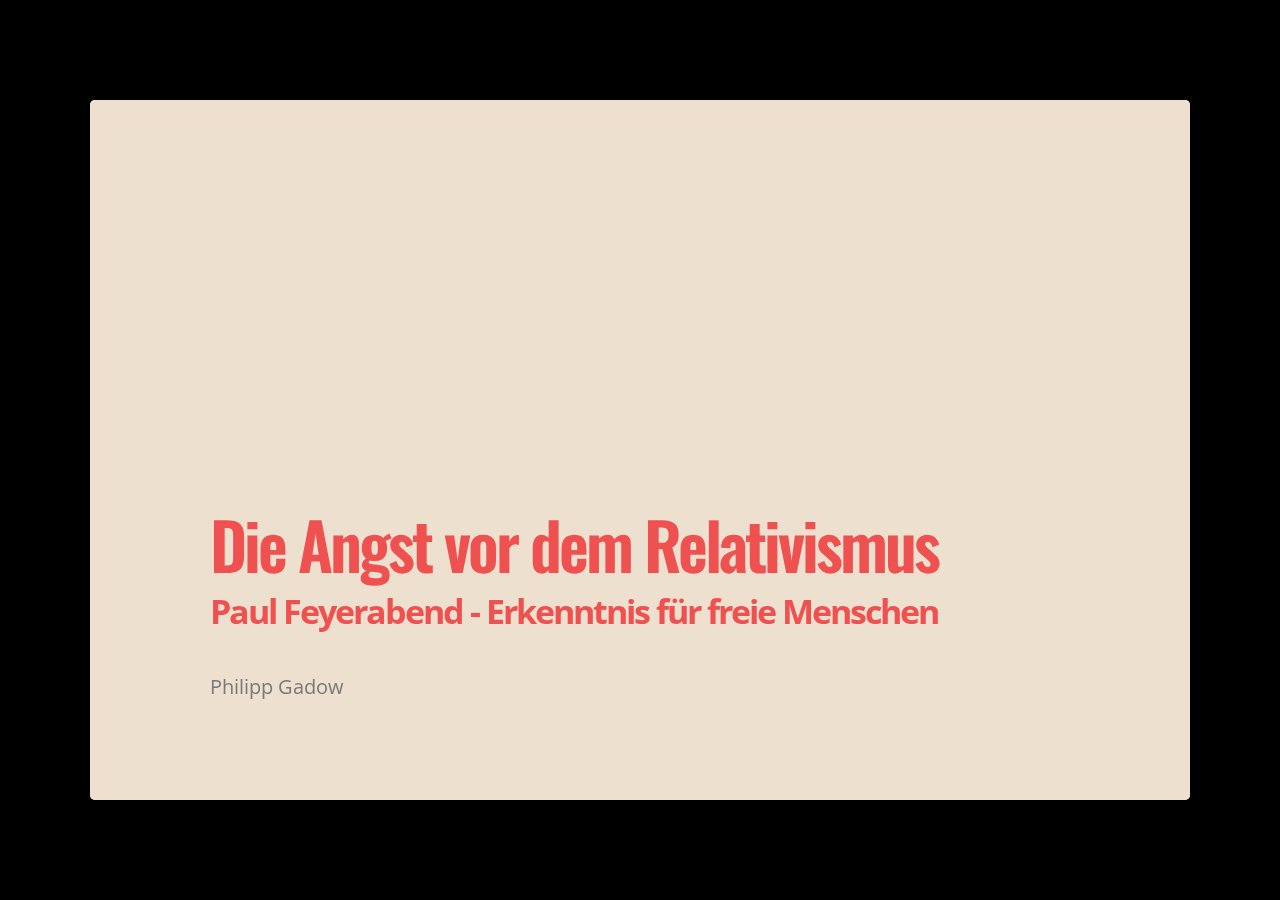
==== commit d1edb299: "publishing deck" ====
--- a/index.html
+++ b/index.html
@@ -43,13 +43,41 @@
     <!-- SLIDES -->
     <slide class="" id="slide-1" style="background:;">
   <hgroup>
+    <h2>Es geht ein Gespenst um in Europa</h2>
+  </hgroup>
+  <article data-timings="">
+    <p>&quot;Es geht ein Gespenst um in Europa - das Gespenst des Kommunismus. Alle Mächte des alten Europa haben sich zu einer heiligen Hetzjagd gegen dies Gespenst verbündet, der Papst und der Czar, Metternich und Guizot, französische Radikale und deutsche Polizisten.</p>
+
+<p>Wo ist die Oppositionspartei, die nicht von ihren regierenden Gegnern als kommunistisch verschrieen worden wäre, wo die Oppositionspartei, die den fortgeschritteneren Oppositionsleuten sowohl, wie ihren reaktionären Gegnern den brandmarkenden Vorwurf des Kommunismus nicht zurückgeschleudert hätte?</p>
+
+<p>Zweierlei geht aus dieser Thatsache hervor.</p>
+
+<p>Der Kommunismus wird bereits von allen europäischen Mächten als eine Macht anerkannt.</p>
+
+<p>Es ist hohe Zeit dass die Kommunisten ihre Anschauungsweise, ihre Zwecke, ihre Tendenzen vor der ganzen Welt offen darlegen, und den Mährchen vom Gespenst des Kommunismus ein Manifest der Partei selbst entgegenstellen.&quot;</p>
+
+<p>(Manifest der Kommunistischen Partei, London 1848)</p>
+
+  </article>
+  <!-- Presenter Notes -->
+</slide>
+
+<slide class="" id="slide-2" style="background:;">
+  <hgroup>
     <h2>Gliederung</h2>
   </hgroup>
   <article data-timings="">
     <ol>
-<li>Edit YAML front matter</li>
-<li>Write using R Markdown</li>
-<li>Use an empty line followed by three dashes to separate slides!</li>
+<li>Struktur der Argumentation des Kapitels &quot;Das Gespenst des Relativismus&quot;, S.134 - 166</li>
+<li>Definition von Begriffen</li>
+<li>Diskussion</li>
+<li>Angriffspunkte an Feyerabend</li>
+<li>Einordnung in &quot;Erkenntnis für freie Menschen&quot;
+<style>
+strong {
+font-weight: bold;
+}
+</style></li>
 </ol>
 
   </article>
@@ -61,21 +89,340 @@
     <h2>Struktur der Argumentation (1)</h2>
   </hgroup>
   <article data-timings="">
-    <p>These: Eine Tatsache und die Einstellung zu dieser Tatsache sind Grundlagen für die Probleme, die sich hinter der Angst vor dem Relativismus verstecken und dem Angriff auf ihn Substanz verleihen.</p>
-
-<p>Tatsache: Es gibt in der Welt verschiedene Traditionen.
-Einstellung zur Tatsache: 
-Übertriebene Einschätzung einer Tradition
-vergröberte Darstellung der Vorteile einer Tradition hin zu beherrschenden Dichotomien</p>
-
-<h2>Struktur der Argumentation (2)</h2>
-
-<p>Klassifikation von Traditionen:
-1.) opportunistische oder eklektische Traditionen: von Werten geleitet, tolerant, bereit Werte zu verändern oder zu übernehmen
-2.) dogmatische Traditionen: beharren auf ihren Werten als einziges Maß</p>
-
-<p>These: polytheistische Traditionen begünstigen den Opportunismus und Eklektizismus, monotheistische den Dogmatismus
-Beispiele:</p>
+    <h3>These:</h3>
+
+<p>Eine <strong>Tatsache</strong> und die <strong>Einstellung zu dieser Tatsache</strong> sind Grundlagen für die Probleme, die sich hinter der Angst vor dem Relativismus verstecken und dem Angriff auf ihn Substanz verleihen. (S.134)</p>
+
+<h3>Tatsache:</h3>
+
+<p>Es gibt in der Welt verschiedene Traditionen.</p>
+
+<h3>Einstellung zur Tatsache:</h3>
+
+<p>Entweder: Neugierde und Übernahme fremder Errungenschaften
+(Beispiel: bronzezeitlicher Internationalismus in Ägypten, Mesopotmien, Kleinasien)</p>
+
+<p>Oder: Übertriebene Einschätzung einer Tradition
+vergröberte Darstellung der Vorteile einer Tradition hin zu beherrschenden Dichotomien, mit extremer Abwertung der negativen Seite
+(Beispiel: &#39;menschlich - unmenschlich&#39;)</p>
+
+  </article>
+  <!-- Presenter Notes -->
+</slide>
+
+<slide class="" id="slide-4" style="background:;">
+  <hgroup>
+    <h2>Struktur der Argumentation (2)</h2>
+  </hgroup>
+  <article data-timings="">
+    <h3>Klassifikation von Traditionen:</h3>
+
+<ol>
+<li>opportunistische oder eklektische Traditionen: von Werten geleitet, tolerant, bereit Werte zu verändern oder zu übernehmen</li>
+<li>dogmatische Traditionen: beharren auf ihren Werten als einziges Maß (S. 136f.)</li>
+</ol>
+
+<h4>Nebenthese:</h4>
+
+<p>polytheistische Traditionen begünstigen den Opportunismus und Eklektizismus, monotheistische den Dogmatismus</p>
+
+<table><thead>
+<tr>
+<th></th>
+<th>Beispiele religiösen Eklektizismus:</th>
+<th>Beispiele dogmatischer Traditionen</th>
+</tr>
+</thead><tbody>
+<tr>
+<td></td>
+<td>Griechische Götterwelt</td>
+<td>Judentum nach Moses</td>
+</tr>
+<tr>
+<td></td>
+<td>Religiöse Gesetze des Dschingis Khan</td>
+<td>Rationalistische Traditionen</td>
+</tr>
+<tr>
+<td></td>
+<td>Züge der amerikanischen Geschichte</td>
+<td>- Xenophanes</td>
+</tr>
+<tr>
+<td></td>
+<td>Züge der Geschichte der Wissenschaften</td>
+<td>- wissenschaftl. Psychologie</td>
+</tr>
+</tbody></table>
+
+  </article>
+  <!-- Presenter Notes -->
+</slide>
+
+<slide class="" id="slide-5" style="background:;">
+  <hgroup>
+    <h2>Struktur der Argumentation (3)</h2>
+  </hgroup>
+  <article data-timings="">
+    <h3>Klassifikation von Einstellungen zu Traditionen:</h3>
+
+<ol>
+<li>opportunistisches Aufnehmen und Verändern von Brauchbarem</li>
+<li>dogmatisches Beharren auf einer einzigen Tradition mit Hegemonieanspruch</li>
+<li>der Relativismus (S. 140)</li>
+</ol>
+
+<h3>Erste Definition des Relativismus</h3>
+
+<blockquote>
+<p>Der Relativismus ist nichts anderes als eine gelehrtere Fassung eines naiven und fruchtbaren Opportunismus.</p>
+</blockquote>
+
+  </article>
+  <!-- Presenter Notes -->
+</slide>
+
+<slide class="" id="slide-6" style="background:;">
+  <hgroup>
+    <h2>Eine kurze Geschichte des Relativismus</h2>
+  </hgroup>
+  <article data-timings="">
+    <h3>Akt 1: Herodot</h3>
+
+<blockquote>
+<p>&quot;Als Dareios König war, ließ er einmal alle Griechen seiner Umgebung zu sich rufen und fragte sie, um welchen Lohn sie bereit wären, die Leichen ihrer Väter zu verspeisen. Die aber antworteten, sie würden das um keinen Preis tun.
+Darauf rief Dareios die indischen Kalatier, die die Leichen ihrer Eltern essen, und fragte sie in Anwesenheit der Griechen ... um welchen Preis sie ihre verstorbenen Väter verbrennen möchten. Sie schrien laut auf und baten ihn inständig, solche gottlosen Worte zu lassen. So steht es mit den Sitten der Völker, und Pindar hat meiner Meinung nach recht, wenn er sagt, die Sitte sei aller Wesen König.&quot;</p>
+
+<p>&quot;Wenn man die Völker der Erde aufforderte, sich unter all den verschiedenen Sitten die trefflichsten auszuwählen, so würde jedes nach genauer Untersuchung doch die eigenen allen anderen vorziehen. So sehr ist jedes Volk davon überzeugt, dass seine Lebensformen die besten sind.&quot;</p>
+</blockquote>
+
+<p>(Herodot 3,38)</p>
+
+  </article>
+  <!-- Presenter Notes -->
+</slide>
+
+<slide class="" id="slide-7" style="background:;">
+  <hgroup>
+    <h2>Eine kurze Geschichte des Relativismus</h2>
+  </hgroup>
+  <article data-timings="">
+    <h3>Akt 2: Protagoras</h3>
+
+<h4>Relativismus des Protagoras:</h4>
+
+<p>Gesetze, Sitten, Lebensformen sind zwar relativ, aber sie gelten doch in bestimmten Bereichen.<br></p>
+
+<p>(sozio-kosmologisch-rechtliche These)</p>
+
+<p>Der Aggregatcharakter charakterisiert die homerische Welt. Es gibt keine allumfassende, einheitliche Erkenntnis oder Wahrheit, sondern nur auf vielfache Weise errungene Kenntnisse. In diese Welt fällt der Relativismus des Protagoras. (S.141ff.)</p>
+
+  </article>
+  <!-- Presenter Notes -->
+</slide>
+
+<slide class="" id="slide-8" style="background:;">
+  <hgroup>
+    <h2>Eine kurze Geschichte des Relativismus</h2>
+  </hgroup>
+  <article data-timings="">
+    <h3>Akt 2: Protagoras</h3>
+
+<p>&quot;The world of the archaic man is an open world. Its elements are not formed or held together by an underlying substance, they are not appearances from which this substance may be inferred with difficulty. They occasionally coalesce to form assemblages. The relation of a single element to the assemblage to which it belongs is like the relation of a part to an aggregate of parts and not like the relation of a part to an overpowering whole.&quot;</p>
+
+<p>&quot;Complete knowledge of an object is complete enumeration of its parts and peculiarities. Humans cannot have complete knowledge.
+In case of Homer the world is comprehended as the sum of things, visible in space and not as reason acting intensively.&quot;</p>
+
+<p>&quot;Archaic man is a religious eclectic, he does not object to foreign gods and myths, he adds them to the existing furniture of the world without any attempt at synthesis, or a removal of contradictions. There are no priests, there is no dogma, there are no categorical statements about the gods, humans, the world.&quot;
+(AM, Kapitel 16)</p>
+
+  </article>
+  <!-- Presenter Notes -->
+</slide>
+
+<slide class="" id="slide-9" style="background:;">
+  <hgroup>
+    <h2>Eine kurze Geschichte des Relativismus</h2>
+  </hgroup>
+  <article data-timings="">
+    <h3>Erste Gegner: Die Geburt des Rationalismus</h3>
+
+<p>Aus Mikroprozessen, die mit Bedeutungswandel von Begriffen hin zum Abstrakten einhergehen, bildet sich der Ursprung des Rationalismus.</p>
+
+<p>Spezifische Begriffe gebrauchte mannigfaltigen Beziehungen werden durch wenige und verallgemeinerte Beziehungen ersetzt. Der Inhalt von Begriffen wird (bewusst) vermindert, um zwingende Beweise zu ermöglichen.</p>
+
+<p>Dieser Gehaltsverlust und ein universell angepasster Wahrheitsbegriff lassen en Irrtum entstehen, dass die neuen Beweise und auf ihnen beruhende Wissenschaften objektiv seien und nicht eine Tradition, der es an konkretem Inhalt fehlt. (S 143f.)</p>
+
+  </article>
+  <!-- Presenter Notes -->
+</slide>
+
+<slide class="" id="slide-10" style="background:;">
+  <hgroup>
+    <h2>Eine kurze Geschichte des Relativismus</h2>
+  </hgroup>
+  <article data-timings="">
+    <h3>Ein Gegner: Xenophanes gegen die klassische Götterauffassung:</h3>
+
+<blockquote>
+<p>&quot;Die Äthiopier bilden ihre Götter schwarz und stumpfnasing, die Thraker bauäugig und rothaarig ... Wenn Kühe, Pferde und Löwen Hände hätten udn damit malen könnten, dann würden die Pferde oferdeähnliche und die Kühe kuhförmige Göttergestalten schaffen ...&quot;</p>
+
+<p>&quot;Einen Gott gibt es, weder an Gestalt noch an Gedanken den Sterblichen ähnlich. Immer bleibt er an derselben Stelle und ohne Bewegung. Nicht geziemt sichs für ihn, zu wandeln hierhin und dorthin, denn ohne Mühsal lenkt er das All durch die Kraft seines Geistes.&quot; (S. 144)</p>
+</blockquote>
+
+<ul>
+<li>P: Eine Gottesauffassung, die sich von Volk zu Volk ändert, gilt nirgends.</li>
+<li>P: Die Gottesauffassung ist regional unterschiedlich.</li>
+<li>P: Eine unpersönliche, statische Gottesauffassung gilt überall.</li>
+<li>F: Die Stammesgötter der Griechen, Thraker, etc. sind durch die aufgeklärte Gottesauffassung zu ersetzen.</li>
+</ul>
+
+  </article>
+  <!-- Presenter Notes -->
+</slide>
+
+<slide class="" id="slide-11" style="background:;">
+  <hgroup>
+    <h2>Struktur der Argumentation (4)</h2>
+  </hgroup>
+  <article data-timings="">
+    <h3>Gründe für den Relativismus (Opportunismus)</h3>
+
+<p>Im Gegensatz zum Dogmatismus ist oftmals eine opportunistische Haltung zu einer Tradition vorteilhafter, kompatibel mit den Grundrechten einer freien Gesellschaft und sachlich nicht mangelhaft. (S. 145)</p>
+
+<h3>These:</h3>
+
+<p>Dem Relativismus stehen keine intellektuellen Hindernisse entgegen, jedoch gewaltige emotionale.</p>
+
+  </article>
+  <!-- Presenter Notes -->
+</slide>
+
+<slide class="" id="slide-12" style="background:;">
+  <hgroup>
+    <h2>Struktur der Argumentation (5)</h2>
+  </hgroup>
+  <article data-timings="">
+    <h3>Gründe gegen den Relativismus</h3>
+
+<ul>
+<li>starke Identifikation mit den Werten und Geboten der eigenen Tradition</li>
+<li>Indoktrination / Erziehung (emotionale Verhaltensführung)</li>
+<li>Werte der eigenen Tradition sind Lebensgrundlage</li>
+</ul>
+
+<p>&quot;Aber nur wenige Menschen haben die Charakterstärke zuzugeben, dass die Welt, für die sie kämpfen, nicht die ganze Welt ist und dass andere Menschen mit gleichem Recht für radikal andere Lebensformen leiden oder mit Ruhm überhäuft werden.&quot; (S.146f.)</p>
+
+  </article>
+  <!-- Presenter Notes -->
+</slide>
+
+<slide class="" id="slide-13" style="background:;">
+  <hgroup>
+    <h2>Struktur der Argumentation (6)</h2>
+  </hgroup>
+  <article data-timings="">
+    <h3>Erste Definition des Relativismus</h3>
+
+<blockquote>
+<p>Der Relativismus ist nichts anderes als eine gelehrtere Fassung eines naiven und fruchtbaren Opportunismus (opportunistisches Aufnehmen und Verändern von Brauchbarem aus Traditionen)</p>
+</blockquote>
+
+<h3>Präzision der Definition des Relativismus:</h3>
+
+<ol>
+<li>Der hier besprochene Relativismus bezieht sich auf Traditionen.</li>
+<li>Traditionen sind für sich betrachtet weder gut noch schlecht, sondern können solche Eigenschaften nur in Relation zu anderen Traditionen erhalten (Sach- und Werturteile sind traditionsabhängig).</li>
+<li>Traditionen sind nicht gleich wertvoll oder wahr, haben in einer freien Gesellschaft aber gleiche Rechte. (S. 148)</li>
+</ol>
+
+  </article>
+  <!-- Presenter Notes -->
+</slide>
+
+<slide class="" id="slide-14" style="background:;">
+  <hgroup>
+    <h2>Struktur der Argumentation (7)</h2>
+  </hgroup>
+  <article data-timings="">
+    <h3>Argumente gegen den Relativismus</h3>
+
+<ol>
+<li>Relativisten haben keinen Grund Gesetze zu achten, Versprechungen einzuhalten oder dem Leben anderer einen Wert zuzuschreiben. Darum sind sie wie wilde Bestien und eine Gefahr für zivilisiertes Leben.</li>
+<li>Der Relativismus will alle (unnützen) ideologischen Bestandteile der rationalistischen Ordnung entfernen, was nicht ohne Abstieg ins Chaos geschehen kann.</li>
+</ol>
+
+<p>P: Der Relativismus lässt dem Individuum freie Hand.
+P: Drohendes Chaos kann durch Ideen wie Wahrheit oder Menschlichkeit gebändigt werden.
+P: Durch unbeschränkte Handlungsmöglichkeiten ist der Relativist nicht an Ideen gebunden.
+F: Der Relativismus sorgt für ein drohendes Chaos.</p>
+
+  </article>
+  <!-- Presenter Notes -->
+</slide>
+
+<slide class="" id="slide-15" style="background:;">
+  <hgroup>
+    <h2>Struktur der Argumentation (7)</h2>
+  </hgroup>
+  <article data-timings="">
+    <h3>Argumente gegen den Relativismus</h3>
+
+<ol>
+<li>Relativisten haben keinen Grund Gesetze zu achten, Versprechungen einzuhalten oder dem Leben anderer einen Wert zuzuschreiben. Darum sind sie wie wilde Bestien und eine Gefahr für zivilisiertes Leben.</li>
+<li>Der Relativismus will alle (unnützen) ideologischen Bestandteile der rationalistischen Ordnung entfernen, was nicht ohne Abstieg ins Chaos geschehen kann.</li>
+<li>Man darf Menschen nicht schutzlos dem Einfluss barbarischer Traditionen überlassen.
+(Nebenschauplatz Medizinkritik) (S.149 - 156)</li>
+</ol>
+
+  </article>
+  <!-- Presenter Notes -->
+</slide>
+
+<slide class="" id="slide-16" style="background:;">
+  <hgroup>
+    <h2>Struktur der Argumentation (8)</h2>
+  </hgroup>
+  <article data-timings="">
+    <h3>Handlungsoptionen des Einzelnen</h3>
+
+<p>Entfremdung und Professionalisiserung der Philosophen von der Bevölkerung erschwert die Berücksichtigung anderer Menschen</p>
+
+<p>praktische Analyse als Gegenmodell zur Kritischen Analyse</p>
+
+<!--
+## Anmerkung zum Verweis auf AM Kapitel 17
+
+To sum up: the archaic world is much less compact than the world that surrounds us, and it is also experienced as being less compact. Archaic man lacks physical unity, his body consists of a multitude of parts, limbs, surfaces, connections; and his mind is composed of a variety of events, some of them not even mental in our sense, which either inhabit the body-puppet as additional constituents or are brought into it from the outside.
+
+Events are not shaped by the individual, they are complex arrangements of parts into which the body-puppet is inserted at the appropriate place. This is the world-view that emerges from an analysis of the formal features of archaic art and Homeric poetry, taken in conjunction with an analysis of the concepts which the Homeric poet used for describing what he perceives. Its main features are experienced by the individuals using the concepts. These individuals live indeed in the same kind of world that is constructed by their artists.
+
+For the lack of compactness just described reappears in the field of ideology. There is a tolerance in religious matters which later generations found morally and theoretically unacceptable and which even today is regarded as a manifestation of frivolous and simple minds.
+Archaic man is a religious eclectic, he does not object to foreign gods and myths, he adds them to the existing furniture of the world without any attempt at synthesis, or a removal of contradictions. There are no priests, there is no dogma, there are no categorical statements about the gods, humans, the world. (This tolerance can still be found with the Ionian philosophers of nature who develop their ideas side by side with myth without trying to eliminate the latter.) There is no religious morality in our sense, nor are the gods abstranct embodiments of eternal principles. This they became later, during the archaic age, and as a result they lost their humanity. Hence Olympianism in its moralized form tended to become a religion of fear, a tendency which is reflected in the religious vocabulary. There is no word for god-fearing in the Iliad. This is how life was dehumanized by what some people are pleased to call moral progress or scientific progress.
+
+Similar remarks apply to the theory of knowledge that is implicit in this early world-view. The Muses in Iliad 2.284ff, have knowledge because they are close to things - they do not have to rely on rumours - and because they know all the many things that are of interest to the writer, one after the other. Quantity, not intensity is Homer's standard of judgement and of knowledge, as becomes clear from such words as much pondering and much thinking as well as from later criticisms such as Lerning of many things does not teach intelligence. An interest in, and a wish to understand, many amazing things (such as earthquakes, eclipses of the sund and the moon, the paradoxical rising and falling of the Nile), each of them explained in its own particular way and without the use of universal principles, persists in the coastal descriptions of the 8th and 7th (and later) centuries (which simply enumerate the tribes, tribal habits, and coastal formations that are successively met during the journey), and even a thinker such as Thales is satisfied with making many interesting observations and providing many explanations without trying to tie them together in a system. (The first thinker toi construct a system was Anaximander, who followed Hesiod.)
+Knowledge so conceived is not obtained by trying to grasp an essence behind the reports of the senses but buy (1) putting the observer in the right position relative to the object (process, aggregate), by insterting him into the appropriate place in the complex pattern that constitutes the world, and (2) by adding up the elements which are noted under these circumstances. It is the result of a complex survey carried out from suitable vantage points. 
+
+Nor is there any uniform conception of knowledge. A great variety of words is used for expressing what we today regard as different forms of knowledge, or as different ways of acquiring knowledge. Sophia means expertise in a certain profession (carpenter, singer, general, physician, charioteer, wrestler) including the arts (where it praises the artist not as an outstanding creator but as a master of his craft); edenai, literally having seen, refers to knowledge gained from inspection; suniemi, especially in the Iliad, though often translated as listening or understanding is stronger - it contains the idea of following and obeying, one absorbs something and acts in accordance with it (hearing may play an important role). And so on. 
+
+[The world of the archaic man is an open world. Its elements are not formed or held together by an underlying substance, they are not appearances from which this substance may be inferred with difficulty. They occasionally coalesce to form assemblages. The relation of a single element to the assemblage to which it belongs is like the relation of a part to an aggregate of parts and not like the relation of a part to an overpowering whole. The particualr aggregate called man is visited and occasionally inhabited by mental events. Such events may reside in him, they may also enter from the outside. Like every other object man is an exchange station of influences rather than a unique source of action an I (Descartes' cogitp has no point of attack in this world, and his argument cannot even start). 
+
+Complete knowledge of an object is complete enumeration of its parts and peculiarities. Humans cannot have complete knowledge.
+In case of Homer the world is comprehended as the sum of things, visible in space and not as reason acting intensively.
+
+## Zehn Thesen aus Agains Method Kapitel 18
+
+1. Traditions are neither good nor bad, they simply are.
+2. A tradition assumes desirable or undesirable properties only when compared to some tradition.
+3. The first two points imply a relativism of precisely the kind that seems to have been defended by Protagoras
+4. Every tradition has special ways of gaining followers.
+5. Judging a historical process one may use an as yet unspecified and unspecifiable practice.
+6. There are at least two different ways of collectively deciding an issue (guided exchange, open exchange)
+7. A free society is a society in which all traditions are given equal rights, equal access to education and other positions of power.
+8. A free society will not be imposed but will emerge only where people engaging in an open exchange introduce protective structures of the kind alluded to.
+9. The debates settling the structure of a free society are open debates not guided debates.
+10. A free society insists on the separation of science and society.
+-->
 
   </article>
   <!-- Presenter Notes -->
@@ -87,14 +434,98 @@
     <ul>
       <li>
       <a href="#" target="_self" rel='tooltip' 
-        data-slide=1 title='Gliederung'>
+        data-slide=1 title='Es geht ein Gespenst um in Europa'>
          1
       </a>
     </li>
     <li>
       <a href="#" target="_self" rel='tooltip' 
-        data-slide=2 title='Struktur der Argumentation (1)'>
+        data-slide=2 title='Gliederung'>
          2
+      </a>
+    </li>
+    <li>
+      <a href="#" target="_self" rel='tooltip' 
+        data-slide=3 title='Struktur der Argumentation (1)'>
+         3
+      </a>
+    </li>
+    <li>
+      <a href="#" target="_self" rel='tooltip' 
+        data-slide=4 title='Struktur der Argumentation (2)'>
+         4
+      </a>
+    </li>
+    <li>
+      <a href="#" target="_self" rel='tooltip' 
+        data-slide=5 title='Struktur der Argumentation (3)'>
+         5
+      </a>
+    </li>
+    <li>
+      <a href="#" target="_self" rel='tooltip' 
+        data-slide=6 title='Eine kurze Geschichte des Relativismus'>
+         6
+      </a>
+    </li>
+    <li>
+      <a href="#" target="_self" rel='tooltip' 
+        data-slide=7 title='Eine kurze Geschichte des Relativismus'>
+         7
+      </a>
+    </li>
+    <li>
+      <a href="#" target="_self" rel='tooltip' 
+        data-slide=8 title='Eine kurze Geschichte des Relativismus'>
+         8
+      </a>
+    </li>
+    <li>
+      <a href="#" target="_self" rel='tooltip' 
+        data-slide=9 title='Eine kurze Geschichte des Relativismus'>
+         9
+      </a>
+    </li>
+    <li>
+      <a href="#" target="_self" rel='tooltip' 
+        data-slide=10 title='Eine kurze Geschichte des Relativismus'>
+         10
+      </a>
+    </li>
+    <li>
+      <a href="#" target="_self" rel='tooltip' 
+        data-slide=11 title='Struktur der Argumentation (4)'>
+         11
+      </a>
+    </li>
+    <li>
+      <a href="#" target="_self" rel='tooltip' 
+        data-slide=12 title='Struktur der Argumentation (5)'>
+         12
+      </a>
+    </li>
+    <li>
+      <a href="#" target="_self" rel='tooltip' 
+        data-slide=13 title='Struktur der Argumentation (6)'>
+         13
+      </a>
+    </li>
+    <li>
+      <a href="#" target="_self" rel='tooltip' 
+        data-slide=14 title='Struktur der Argumentation (7)'>
+         14
+      </a>
+    </li>
+    <li>
+      <a href="#" target="_self" rel='tooltip' 
+        data-slide=15 title='Struktur der Argumentation (7)'>
+         15
+      </a>
+    </li>
+    <li>
+      <a href="#" target="_self" rel='tooltip' 
+        data-slide=16 title='Struktur der Argumentation (8)'>
+         16
       </a>
     </li>
   </ul>
--- a/libraries/frameworks/io2012/css/slidify.css
+++ b/libraries/frameworks/io2012/css/slidify.css
@@ -58,9 +58,9 @@
   text-transform: normal;
   letter-spacing: -2px;
   line-height: 1.2em;
-  /*color: #193441; */
-  color: #02574D;
-  /*color: #CC2904;*/
+/*  color: #193441;*/
+/*  color: #02574D;*/
+  color: #CC2904;
 }
 
 /* Reduce Space between Title and Body */
@@ -352,7 +352,7 @@
 }
 
 .title-slide {
-  background-color: #CBE7A5; /* #EDE0CF; ; #CA9F9D*/
+  background-color: #EDE0CF; /* #EDE0CF; ; #CA9F9D*/
   /* background-image:url(http://goo.gl/EpXln); */
 }
 
@@ -362,7 +362,7 @@
 
 .title-slide hgroup > h1, 
 .title-slide hgroup > h2 {
-  color: #535E43 ;  /* ; #EF5150*/
-}
-
-
+  color: #EF5150 ;  /* ; #EF5150*/
+}
+
+
